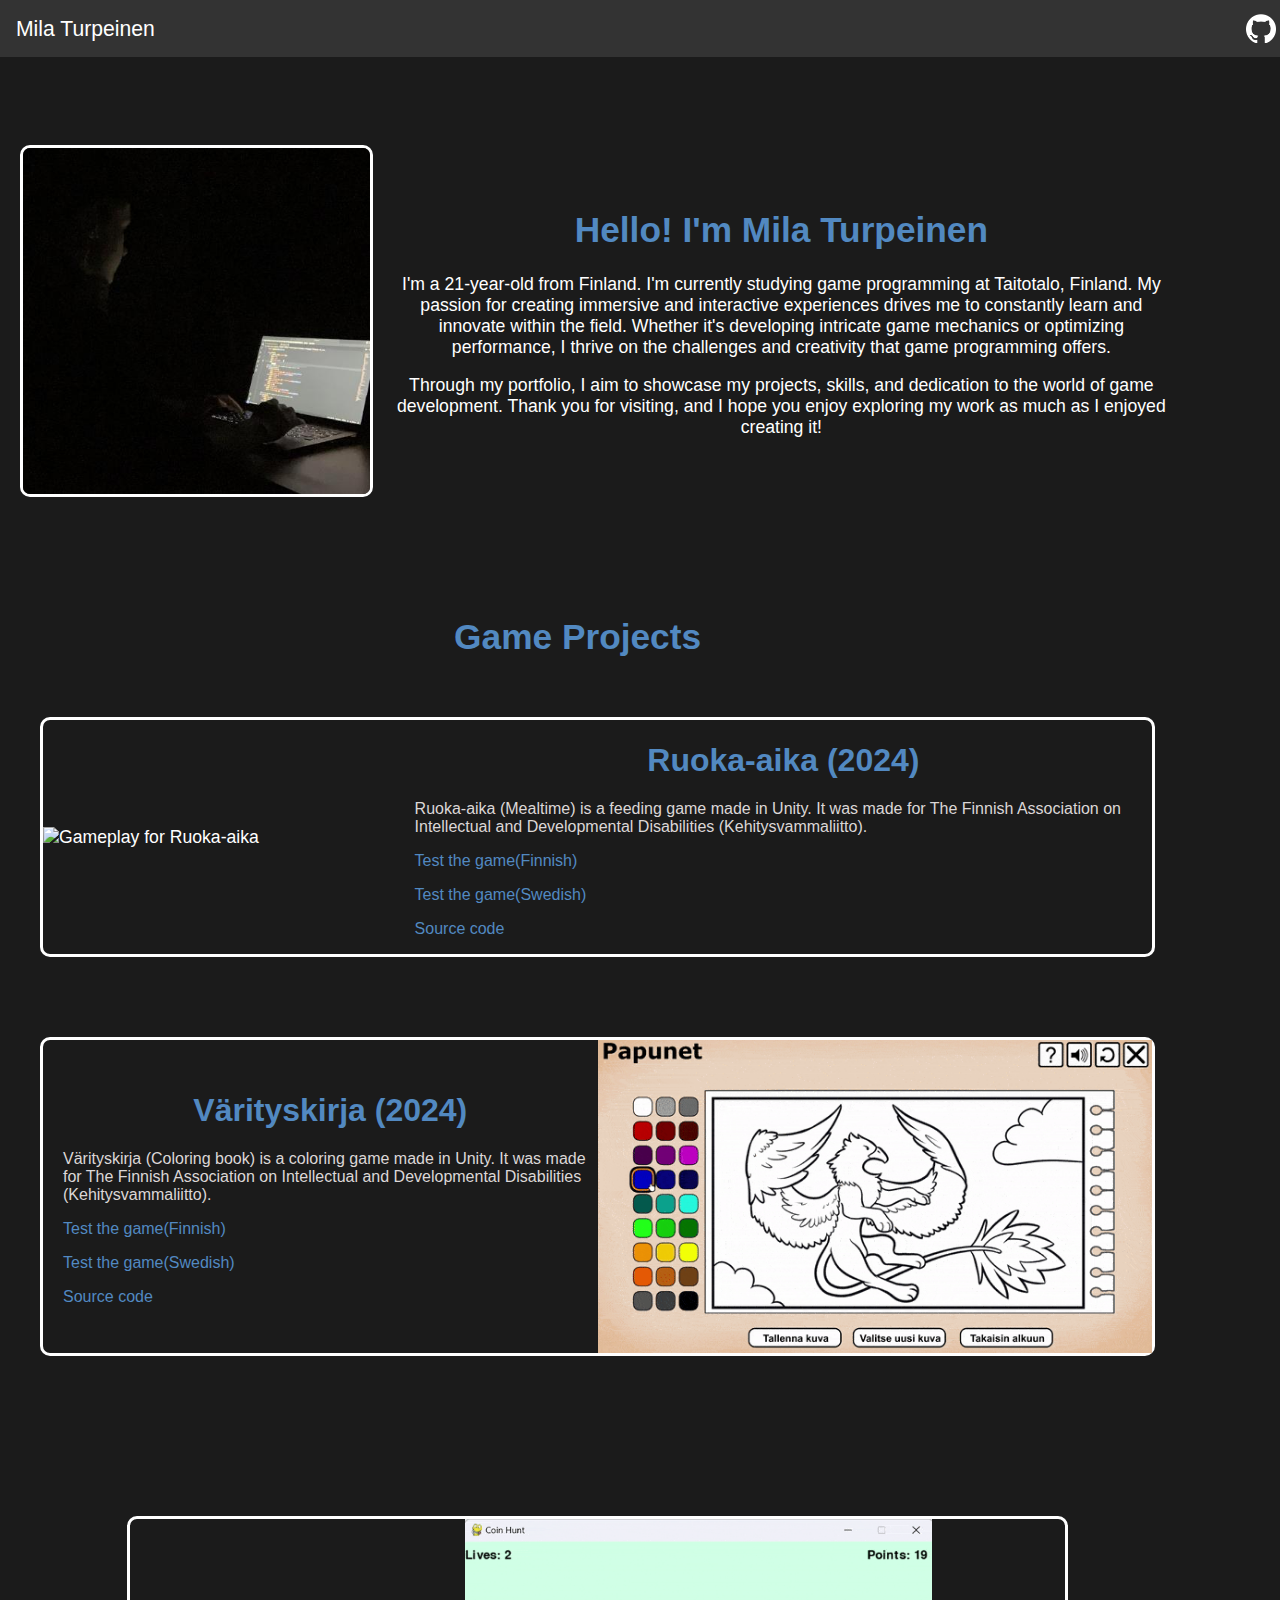
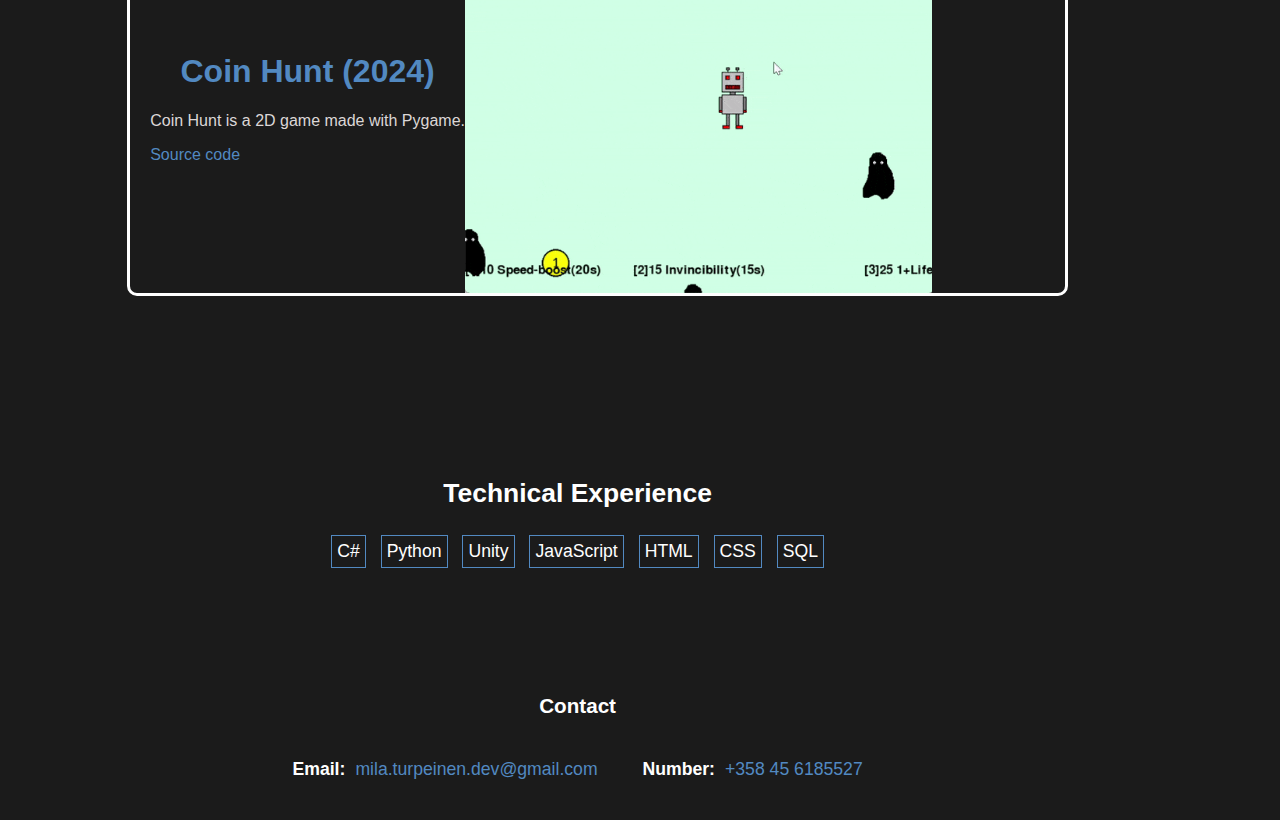
==== index.html @ 5353a53c "Update18" ====
<!DOCTYPE html>
<html lang="en">

<head>
    <meta charset="UTF-8">
    <meta name="viewport" content="width=device-width, initial-scale=1.0">
    <link rel="stylesheet" href="style.css">
    <title>Portfolio</title>
</head>

<body>
    <nav>
        <div class="nav-left">
            <a>Mila Turpeinen</a>
        </div>
        <div class="nav-right">
            <a href="https://github.com/skillzz123jj" target="_blank">
                <img src="Images/github-mark-white.png" class="logo">
            </a>
        </div>
    </nav>

    <div class="canvas-container" style="margin-left:auto;margin-right:auto;">
        <img src="Images/Mila_Turpeinen_Picture.jpg" class="responsive-img bordered-img" alt="Mila Turpeinen Picture">
        <div class="intro-text">
            <h1 class="game-name">Hello! I'm Mila Turpeinen</h1>
            <p>I'm a 21-year-old from Finland. I'm currently studying game programming at Taitotalo, Finland. My passion
                for creating immersive and interactive experiences drives me to constantly learn and innovate within the
                field. Whether it's developing intricate game mechanics or optimizing performance, I thrive on the
                challenges and creativity that game programming offers.</p>
            <p>Through my portfolio, I aim to showcase my
                projects, skills, and dedication to the world of game development. Thank you for visiting, and I hope
                you enjoy exploring my work as much as I enjoyed creating it!</p>
        </div>
    </div>

    <div class="section">
        <h2 class="section-title">Game Projects</h2>
        <div id="ruoka-aika">
            <div class="canvas-container" style="margin-left:auto;margin-right:auto;">
                <div class="video-container bordered-img">
                    <img alt="Gameplay for Ruoka-aika" width="50%" height="30%" src="Images/Ruoka-aika_GIF.gif">
                    <div class="text-container">
                        <a href="Index_Files/Ruoka-aika.html" class="game-item">
                            <h1 class="game-name">Ruoka-aika (2024)</h1>
                        </a>

                        <p>Ruoka-aika (Mealtime) is a feeding game made in Unity. It was made for The Finnish
                            Association on
                            Intellectual
                            and Developmental Disabilities (Kehitysvammaliitto).</p>
                        <p><a href="https://papunet.net/_pelit/ruoka-aika/" target="_blank">Test the game(Finnish)</a>
                        </p>
                        <p><a href="https://papunet.net/_spel/matdags/" target="_blank">Test the game(Swedish)</a></p>
                        <p><a href="https://github.com/skillzz123jj/Ruoka-aika" target="_blank">Source code</a></p>
                    </div>
                </div>
            </div>
        </div>

        <div id="varityskirja">
            <div class="canvas-container">
                <div class="video-container bordered-img">
                    <div class="text-container">
                        <a href="Index_Files/Varityskirja.html" class="game-item">
                            <h1 class="game-name">Värityskirja (2024)</h1>
                        </a>

                        <p>Värityskirja (Coloring book) is a coloring game made in Unity. It was made for The Finnish
                            Association on
                            Intellectual
                            and Developmental Disabilities (Kehitysvammaliitto).</p>
                        <p><a href="https://papunet.net/_pelit/varityskirja/" target="_blank">Test the
                                game(Finnish)</a></p>
                        <p><a href="https://papunet.net/_spel/malarbok/" target="_blank">Test the game(Swedish)</a></p>
                        <p><a href="https://github.com/skillzz123jj/Varitystehtava" target="_blank">Source code</a></p>
                    </div>
                    <img alt="Gameplay for Värityskirja" width="50%" height="30%" src="Images/Värityskirja_GIF.gif">
                </div>
            </div>
        </div>

        <div id="coin-hunt" class="section">
            <div class="canvas-container">
                <div class="video-container bordered-img">
                    <div class="text-container">
                        <a href="Index_Files/CoinHunt.html" class="game-item">
                            <h1 class="game-name">Coin Hunt (2024)</h1>
                        </a>

                        <p>Coin Hunt is a 2D game made with Pygame.</p>
                        <p><a href="https://github.com/skillzz123jj/Coin-Hunt" target="_blank">Source code</a></p>
                    </div>
                    <img alt="Gameplay for CoinHunt" width="50%" height="30%" src="Images/CoinHunt_GIF.gif">
                </div>
            </div>
        </div>
    </div>

    <div id="Technical-skills" class="section">
        <h2>Technical Experience</h2>
        <div class="skill-container">
            <p>C# </p>
            <p> Python </p>
            <p> Unity </p>
            <p> JavaScript </p>
            <p> HTML </p>
            <p> CSS </p>
            <p> SQL </p>
        </div>
    </div>

    <div id="contact-info" class="section">
        <h3>Contact</h3>
        <div class="contact-container">
            <span>Email: </span>
            <a href="mailto:mila.turpeinen.dev@gmail.com">mila.turpeinen.dev@gmail.com</a>
        </div>
        <div class="contact-container">
            <span>Number: </span>
            <a href="tel:+358456185527">+358 45 6185527</a>

        </div>
    </div>

</body>

</html>
---- style.css ----
html,
body {
    padding-top: 5%;
    text-align: center;
    background-color: rgb(27, 27, 27);
    margin: 0;
    font-family: 'Candara', Arial, sans-serif;
    color: white;
    width: 95%;
    height: 100%;
    font-size: 1.05em;

}

.logo {
    width: 30px;
    height: auto;
    vertical-align: middle;
}

nav {
    background-color: #333;
    overflow: hidden;
    display: flex;
    justify-content: space-between;
    align-items: center;
    padding: 14px 16px;
    position: fixed;
    top: 0;
    width: 100%;
    z-index: 1000;
}

nav .nav-left,
nav .nav-right {
    display: flex;
    align-items: center;
}

nav .nav-left a,
nav .nav-right a {
    color: white;
    text-decoration: none;
    font-size: 1.2em;
    margin-right: 20px;
}

nav .nav-right a:hover {
    background-color: #ddd;
    color: black;
}

h1 {
    display: flex;
    align-items: center;
    justify-content: center;
    flex-wrap: wrap;
}

h2.section-title {
    font-size: 2em;
    margin: 20px 0;
    color: rgb(82, 137, 193);

}

.responsive-img {
    width: 30%;
    height: auto;
}

.inline-text {
    display: inline-block;
    margin-left: 15px;
}

.section {
    padding: 20px;
    text-align: center;
    margin-top: 60px;
}

.canvas-container {
    position: relative;
    width: 100%;
    max-width: 100%;
    display: flex;
    justify-content: center;
    align-items: center;
    height: auto;
    padding: 20px;
}

.bordered-img {
    border: 3px solid white;
    border-radius: 10px;
    margin-right: 15px;
}

.responsive-video {
    width: 100%;
    height: auto;
}

.gif-container {
    position: relative;
    width: 100%;
    max-width: 100%;
    margin: auto;
}

.contact-container {
    display: inline-flex;
    align-items: center;
    justify-content: center;
    padding: 20px;
}

.contact-container span {
    margin-right: 10px;
    font-weight: bold;
}

.contact-container a {
    color: rgb(82, 137, 193);
    text-decoration: none;
}

.contact-container a:hover {
    text-decoration: underline;
}

.video-container {
    display: flex;
    flex-direction: row;
    align-items: center;
    text-align: left;
    margin: 20px 0;
}

.text-container {
    margin-left: 20px;
    font-size: 16px;
    color: rgb(220, 215, 215);
}

.text-container a {
    color: rgb(82, 137, 193);
    text-decoration: none;
}

.text-container a:hover {
    color: rgb(120, 196, 120);
    text-decoration: underline;
}

.game-name {
    color: rgb(82, 137, 193);
}

@media (max-width: 768px) {

    nav .nav-left a,
    nav .nav-right a {
        font-size: 1em;
        margin-right: 5px;
    }

    nav .nav-right a {
        margin-right: 0;
    }

    nav {
        padding: 10px;
    }

    .section {
        padding: 10px;
    }

    h1 {
        flex-direction: column;
    }

    .inline-text {
        margin-left: 0;
    }

    .responsive-img {
        max-width: 70%;
    }

    .canvas-container,
    .video-container,
    .gif-container {
        width: 95%;
        max-width: 95%;
        flex-direction: column;
    }

    .video-container {
        flex-direction: column;
        text-align: center;
    }

    .text-container {
        margin-left: 0;
        margin-top: 10px;
    }
}

@media (max-width: 400px) {

    nav {
        flex-direction: column;
    }

    nav .nav-left,
    nav .nav-right {
        justify-content: center;
        margin: 5px 0;
    }

    nav .nav-left a,
    nav .nav-right a {
        font-size: 0.8em;
    }

    h1 {
        flex-direction: column;
    }

    .responsive-img {
        max-width: 80%;
    }

    .canvas-container,
    .video-container,
    .gif-container {
        width: 100%;
        max-width: 100%;
        flex-direction: column;
    }

    .section {
        padding: 5px;
        margin-top: 50px;
    }
}

.skill-container p {

    display: inline-block;
    margin: 5px;
    padding: 5px;
    border: 1px solid rgb(82, 137, 193);

}
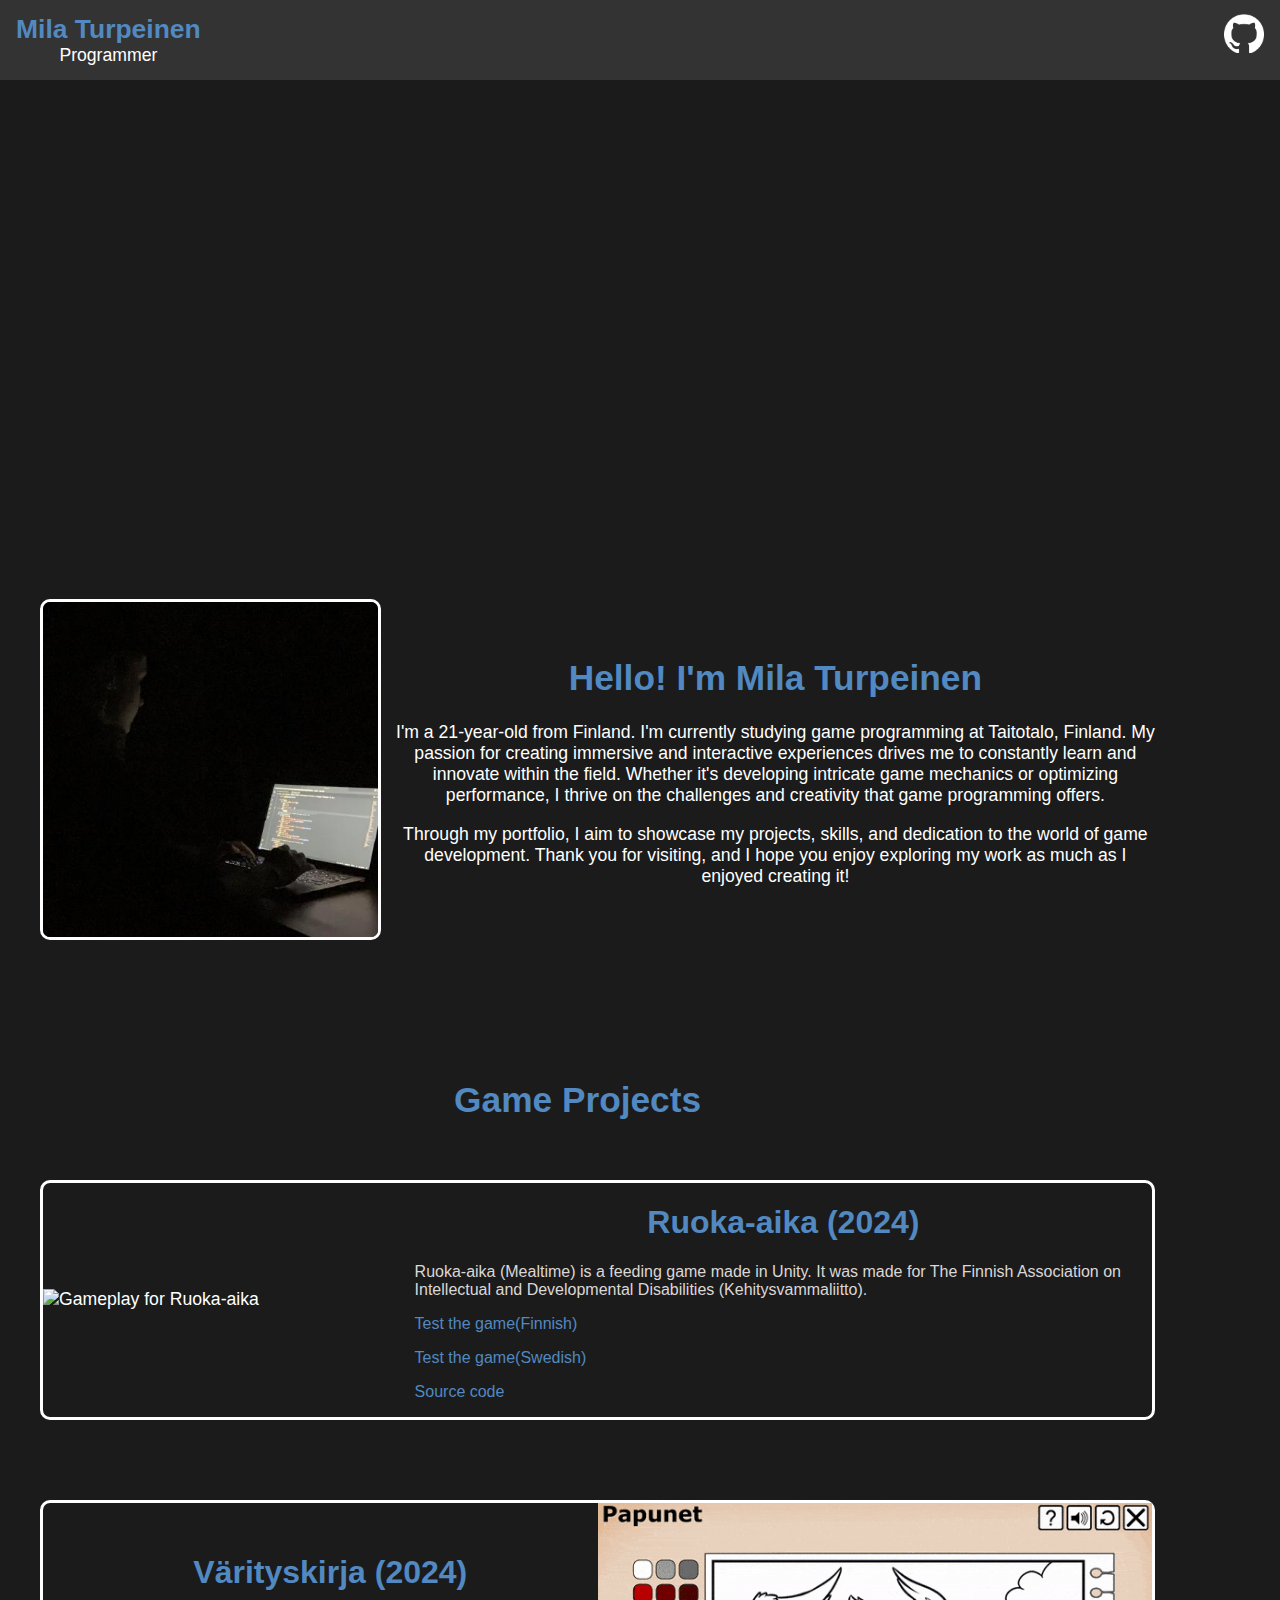
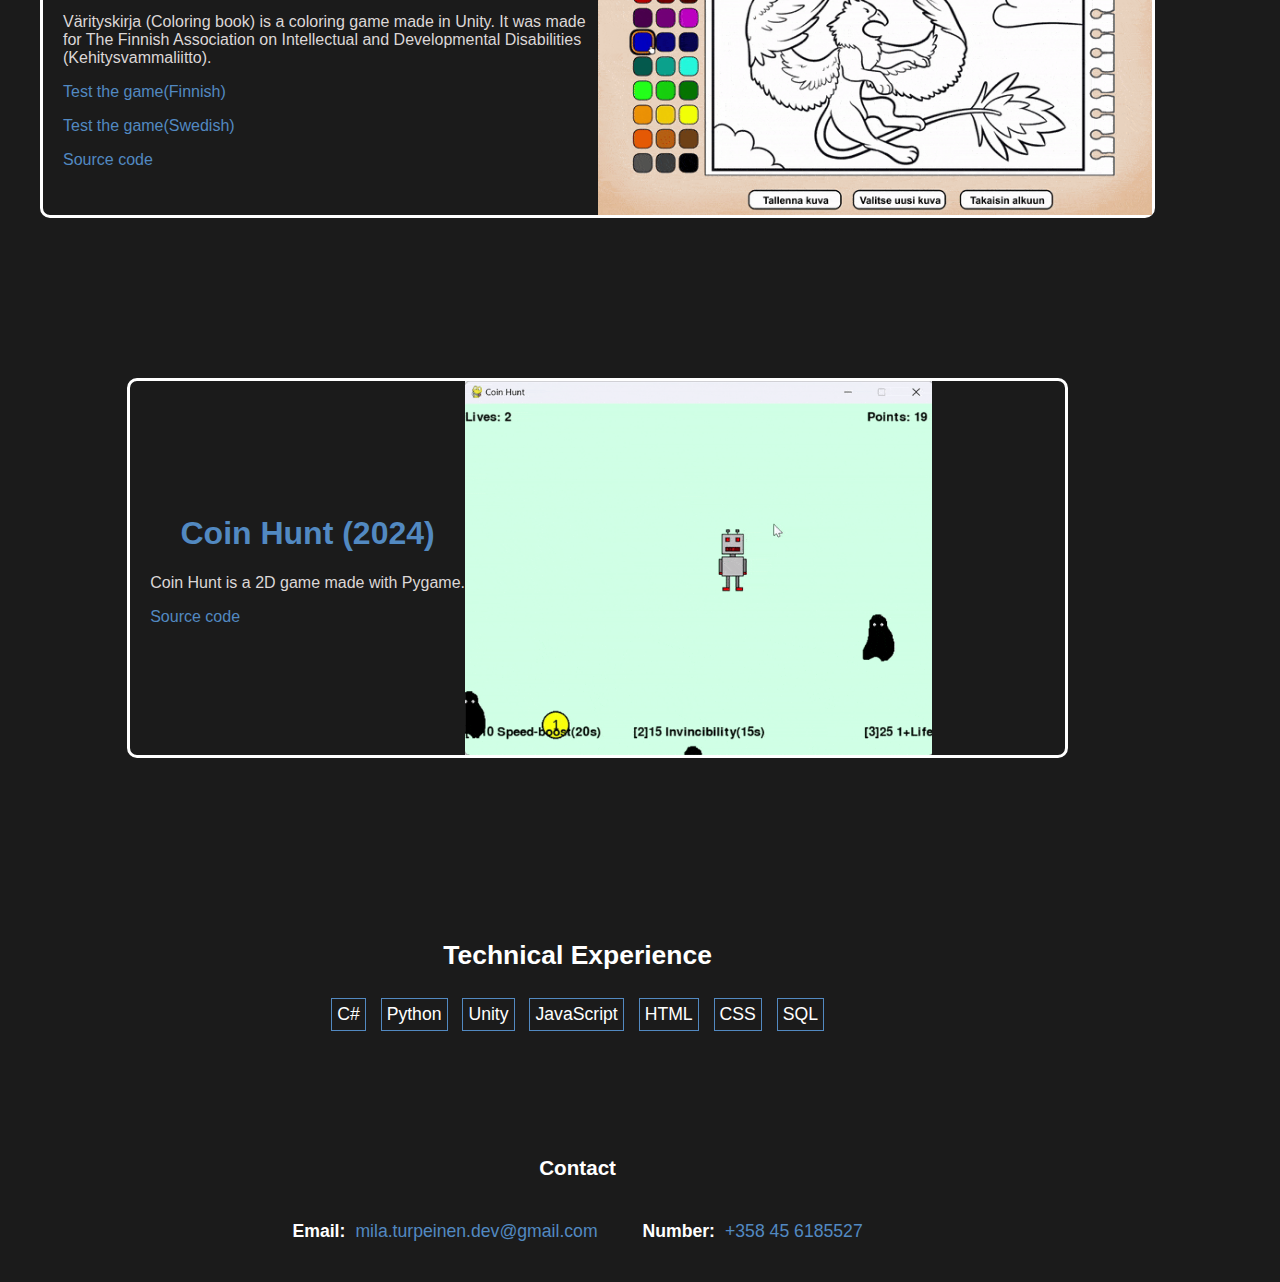
==== commit 661e684b: "Update20" ====
--- a/index.html
+++ b/index.html
@@ -9,28 +9,37 @@
 </head>
 
 <body>
-    <nav>
-        <div class="nav-left">
-            <a>Mila Turpeinen</a>
-        </div>
-        <div class="nav-right">
+    <ul>
+        <li>
+            <div class="nav-text">
+                <div class="name">Mila Turpeinen</div>
+                <div class="title">Programmer</div>
+            </div>
+        </li>
+        <li style="float:right">
             <a href="https://github.com/skillzz123jj" target="_blank">
-                <img src="Images/github-mark-white.png" class="logo">
+                <img src="Images/github-mark-white.png" class="logo" alt="GitHub Logo">
             </a>
-        </div>
-    </nav>
+        </li>
+    </ul>
 
-    <div class="canvas-container" style="margin-left:auto;margin-right:auto;">
-        <img src="Images/Mila_Turpeinen_Picture.jpg" class="responsive-img bordered-img" alt="Mila Turpeinen Picture">
-        <div class="intro-text">
-            <h1 class="game-name">Hello! I'm Mila Turpeinen</h1>
-            <p>I'm a 21-year-old from Finland. I'm currently studying game programming at Taitotalo, Finland. My passion
-                for creating immersive and interactive experiences drives me to constantly learn and innovate within the
-                field. Whether it's developing intricate game mechanics or optimizing performance, I thrive on the
-                challenges and creativity that game programming offers.</p>
-            <p>Through my portfolio, I aim to showcase my
-                projects, skills, and dedication to the world of game development. Thank you for visiting, and I hope
-                you enjoy exploring my work as much as I enjoyed creating it!</p>
+    <div class="section">
+        <div class="canvas-container" style="margin-left:auto;margin-right:auto;">
+            <img src="Images/Mila_Turpeinen_Picture.jpg" class="responsive-img bordered-img"
+                alt="Mila Turpeinen Picture">
+            <div class="intro-text">
+                <h1 class="game-name">Hello! I'm Mila Turpeinen</h1>
+                <p>I'm a 21-year-old from Finland. I'm currently studying game programming at Taitotalo, Finland. My
+                    passion
+                    for creating immersive and interactive experiences drives me to constantly learn and innovate within
+                    the
+                    field. Whether it's developing intricate game mechanics or optimizing performance, I thrive on the
+                    challenges and creativity that game programming offers.</p>
+                <p>Through my portfolio, I aim to showcase my
+                    projects, skills, and dedication to the world of game development. Thank you for visiting, and I
+                    hope
+                    you enjoy exploring my work as much as I enjoyed creating it!</p>
+            </div>
         </div>
     </div>
 
--- a/style.css
+++ b/style.css
@@ -1,6 +1,6 @@
 html,
 body {
-    padding-top: 5%;
+    padding-top: 20%;
     text-align: center;
     background-color: rgb(27, 27, 27);
     margin: 0;
@@ -12,42 +12,62 @@
 
 }
 
+ul {
+    list-style-type: none;
+    margin: 0;
+    padding: 0;
+    background-color: #333;
+    position: fixed;
+    /* Fixes the navbar to the top of the viewport */
+    top: 0;
+    width: 100%;
+    /* Make sure it spans the full width of the viewport */
+    z-index: 1000;
+    /* Ensure it appears above other content */
+}
+
+li {
+    float: left;
+}
+
+li a {
+    display: block;
+    color: white;
+    text-align: center;
+    padding: 14px 16px;
+    text-decoration: none;
+}
+
+/* Change the link color to #111 (black) on hover */
+li a:hover {
+    background-color: #111;
+}
+
 .logo {
-    width: 30px;
+    width: 40px;
     height: auto;
     vertical-align: middle;
 }
 
-nav {
-    background-color: #333;
-    overflow: hidden;
-    display: flex;
-    justify-content: space-between;
-    align-items: center;
+.nav-text {
+    display: flex;
+    flex-direction: column;
+    justify-content: center;
     padding: 14px 16px;
-    position: fixed;
-    top: 0;
-    width: 100%;
-    z-index: 1000;
-}
-
-nav .nav-left,
-nav .nav-right {
-    display: flex;
-    align-items: center;
-}
-
-nav .nav-left a,
-nav .nav-right a {
     color: white;
-    text-decoration: none;
-    font-size: 1.2em;
-    margin-right: 20px;
-}
-
-nav .nav-right a:hover {
-    background-color: #ddd;
-    color: black;
+}
+
+.nav-text .name {
+    font-size: 1.5em;
+    font-weight: bold;
+    margin: 0;
+    color: rgb(82, 137, 193);
+
+}
+
+.nav-text .title {
+    font-size: 1em;
+    margin: 0;
 }
 
 h1 {
@@ -128,6 +148,8 @@
 
 .contact-container a:hover {
     text-decoration: underline;
+    color: rgb(167, 189, 210);
+
 }
 
 .video-container {
@@ -150,7 +172,8 @@
 }
 
 .text-container a:hover {
-    color: rgb(120, 196, 120);
+    color: rgb(167, 189, 210);
+
     text-decoration: underline;
 }
 
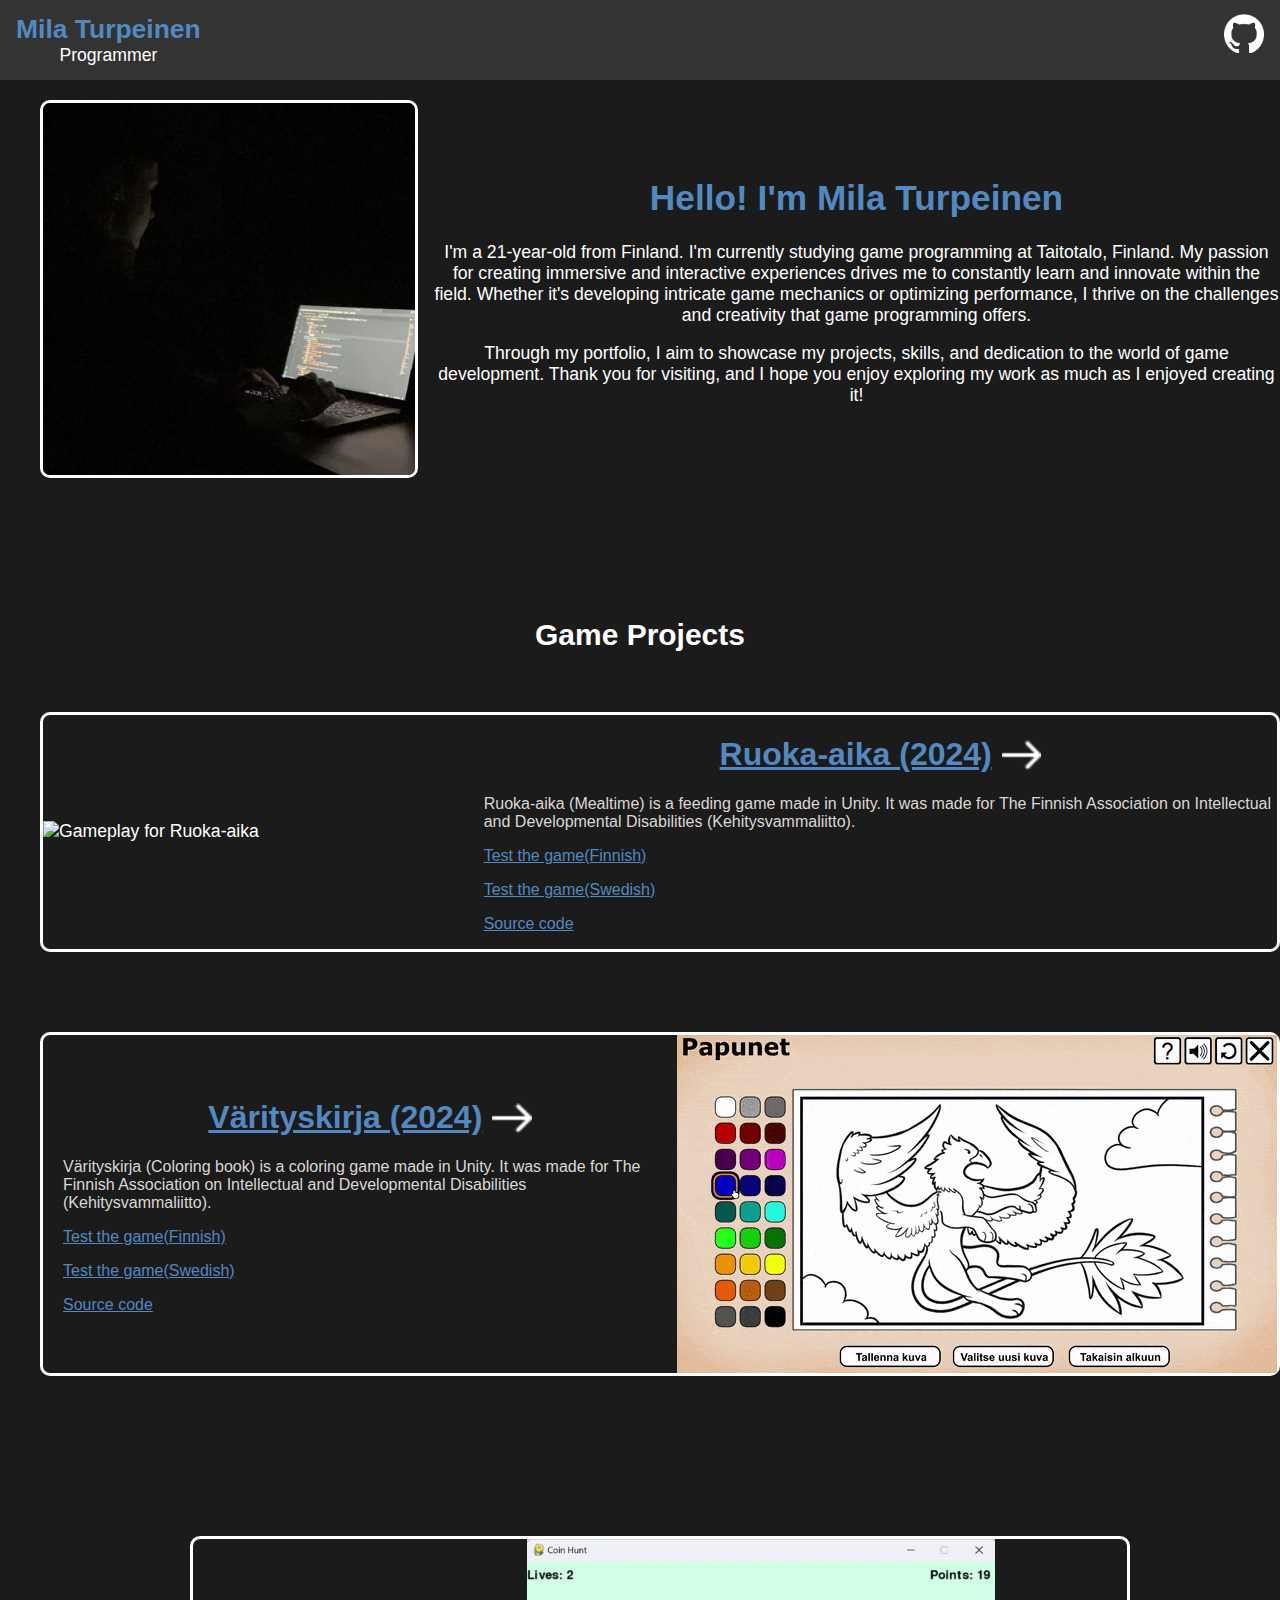
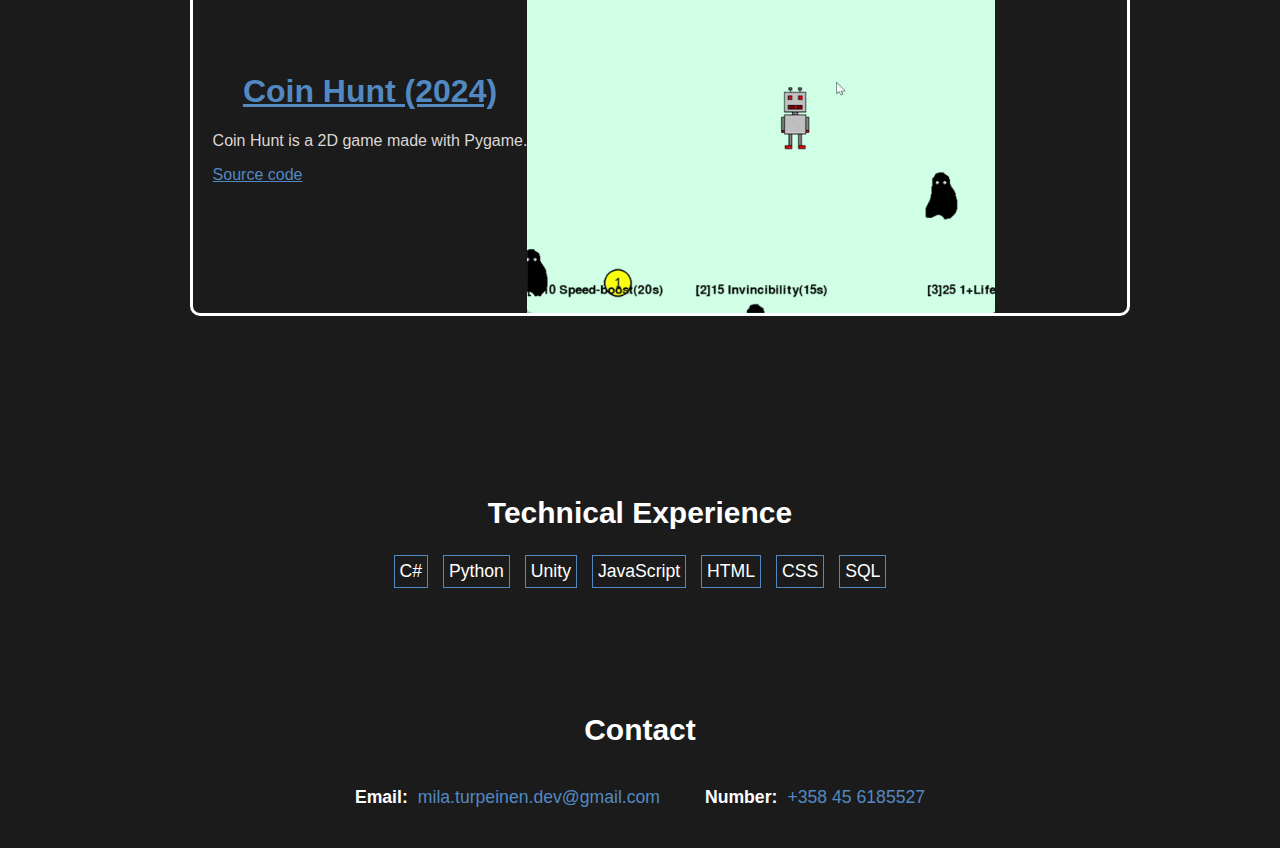
==== commit 963fd176: "Update21" ====
--- a/index.html
+++ b/index.html
@@ -46,14 +46,15 @@
     <div class="section">
         <h2 class="section-title">Game Projects</h2>
         <div id="ruoka-aika">
-            <div class="canvas-container" style="margin-left:auto;margin-right:auto;">
+            <div class="canvas-container" style="margin-left:auto;margin-right:auto;" href="Index_Files/Ruoka-aika.html"
+                class="game-item">
                 <div class="video-container bordered-img">
                     <img alt="Gameplay for Ruoka-aika" width="50%" height="30%" src="Images/Ruoka-aika_GIF.gif">
                     <div class="text-container">
                         <a href="Index_Files/Ruoka-aika.html" class="game-item">
-                            <h1 class="game-name">Ruoka-aika (2024)</h1>
+                            <h1>Ruoka-aika (2024) <img src="Images/RightArrow.png" alt="Back" class="arrow">
+                            </h1>
                         </a>
-
                         <p>Ruoka-aika (Mealtime) is a feeding game made in Unity. It was made for The Finnish
                             Association on
                             Intellectual
@@ -72,7 +73,8 @@
                 <div class="video-container bordered-img">
                     <div class="text-container">
                         <a href="Index_Files/Varityskirja.html" class="game-item">
-                            <h1 class="game-name">Värityskirja (2024)</h1>
+                            <h1>Värityskirja (2024) <img src="Images/RightArrow.png" alt="Back" class="arrow">
+                            </h1>
                         </a>
 
                         <p>Värityskirja (Coloring book) is a coloring game made in Unity. It was made for The Finnish
@@ -107,7 +109,7 @@
     </div>
 
     <div id="Technical-skills" class="section">
-        <h2>Technical Experience</h2>
+        <h2 class="section-title">Technical Experience</h2>
         <div class="skill-container">
             <p>C# </p>
             <p> Python </p>
@@ -120,7 +122,7 @@
     </div>
 
     <div id="contact-info" class="section">
-        <h3>Contact</h3>
+        <h2 class="section-title">Contact</h2>
         <div class="contact-container">
             <span>Email: </span>
             <a href="mailto:mila.turpeinen.dev@gmail.com">mila.turpeinen.dev@gmail.com</a>
--- a/style.css
+++ b/style.css
@@ -1,12 +1,12 @@
 html,
 body {
-    padding-top: 20%;
+
     text-align: center;
     background-color: rgb(27, 27, 27);
     margin: 0;
     font-family: 'Candara', Arial, sans-serif;
     color: white;
-    width: 95%;
+    width: 100%;
     height: 100%;
     font-size: 1.05em;
 
@@ -78,9 +78,9 @@
 }
 
 h2.section-title {
-    font-size: 2em;
+    font-size: 1.7em;
     margin: 20px 0;
-    color: rgb(82, 137, 193);
+    color: white;
 
 }
 
@@ -122,12 +122,7 @@
     height: auto;
 }
 
-.gif-container {
-    position: relative;
-    width: 100%;
-    max-width: 100%;
-    margin: auto;
-}
+
 
 .contact-container {
     display: inline-flex;
@@ -168,18 +163,26 @@
 
 .text-container a {
     color: rgb(82, 137, 193);
-    text-decoration: none;
+    text-decoration: underline;
 }
 
 .text-container a:hover {
     color: rgb(167, 189, 210);
-
-    text-decoration: underline;
 }
 
 .game-name {
     color: rgb(82, 137, 193);
-}
+    font-style: underline;
+}
+
+.arrow {
+    display: flex;
+    width: auto;
+    height: 30px;
+    margin-left: 10px;
+
+}
+
 
 @media (max-width: 768px) {
 
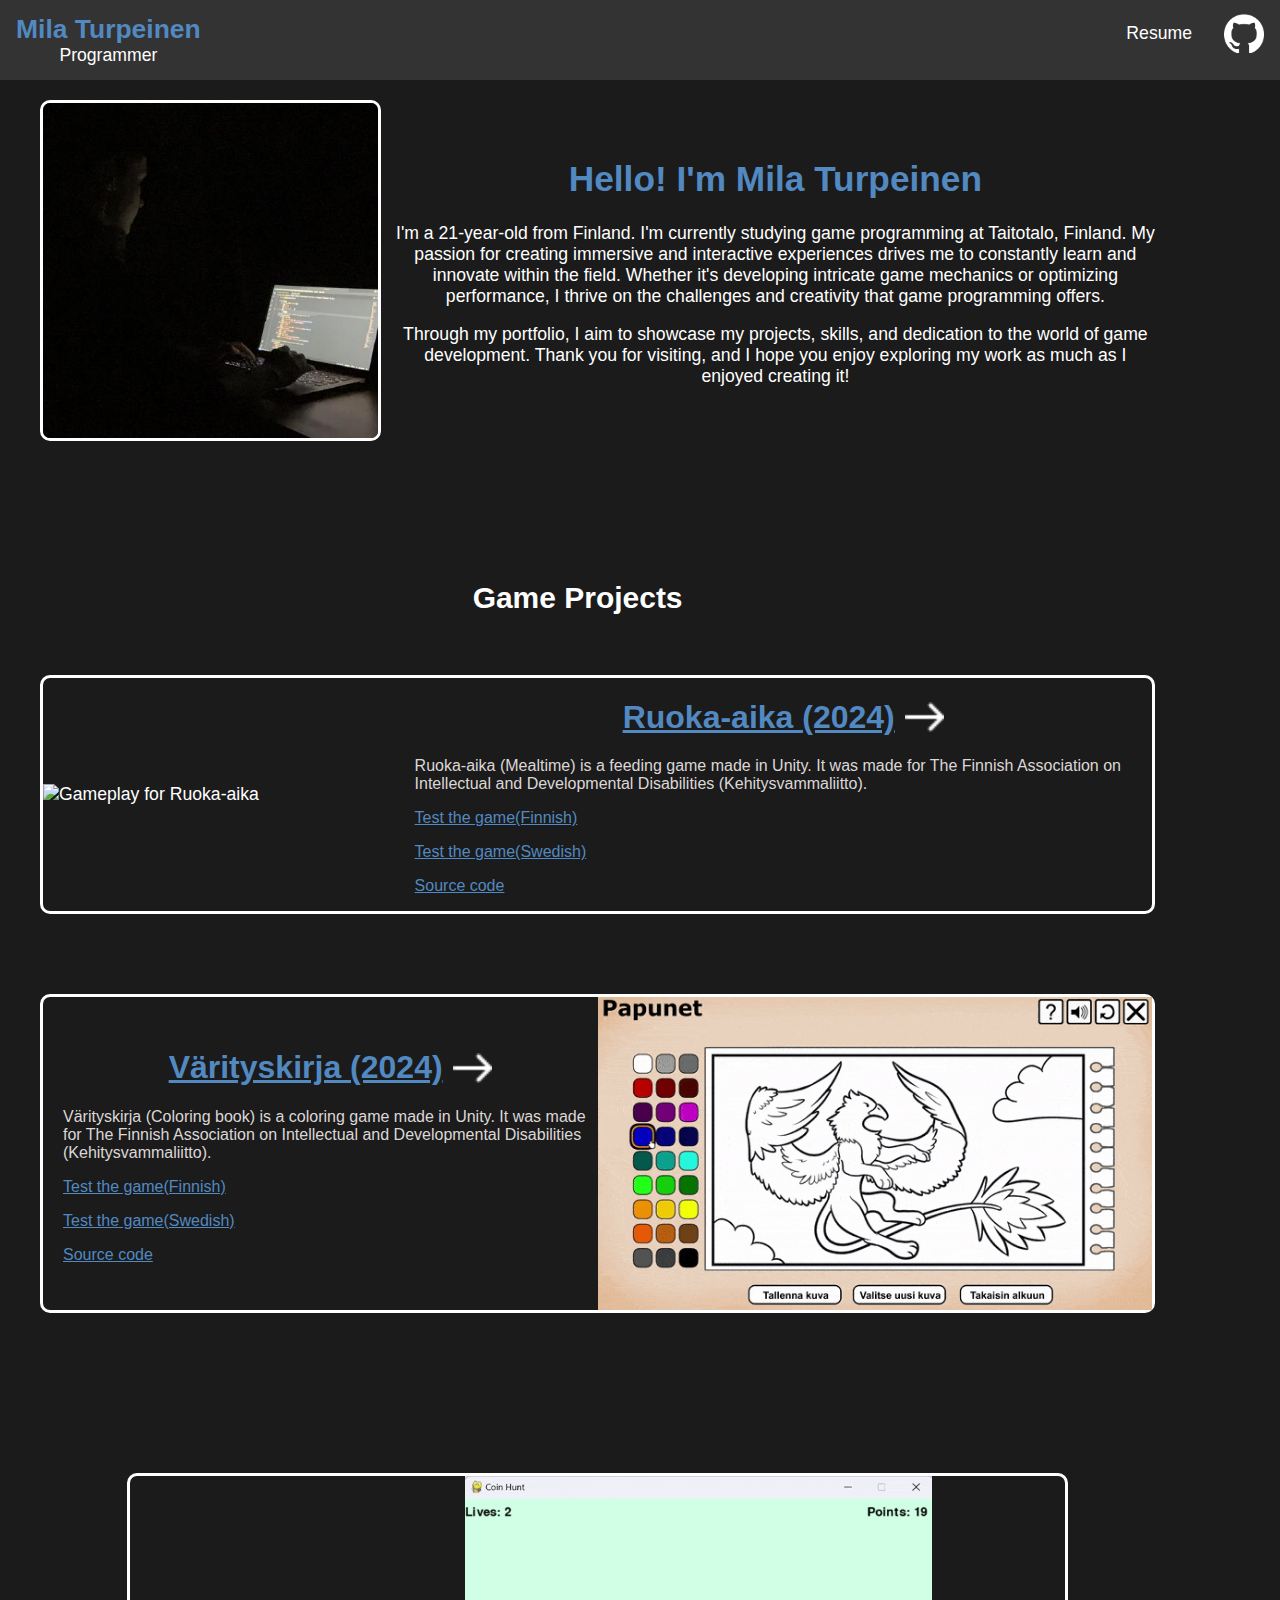
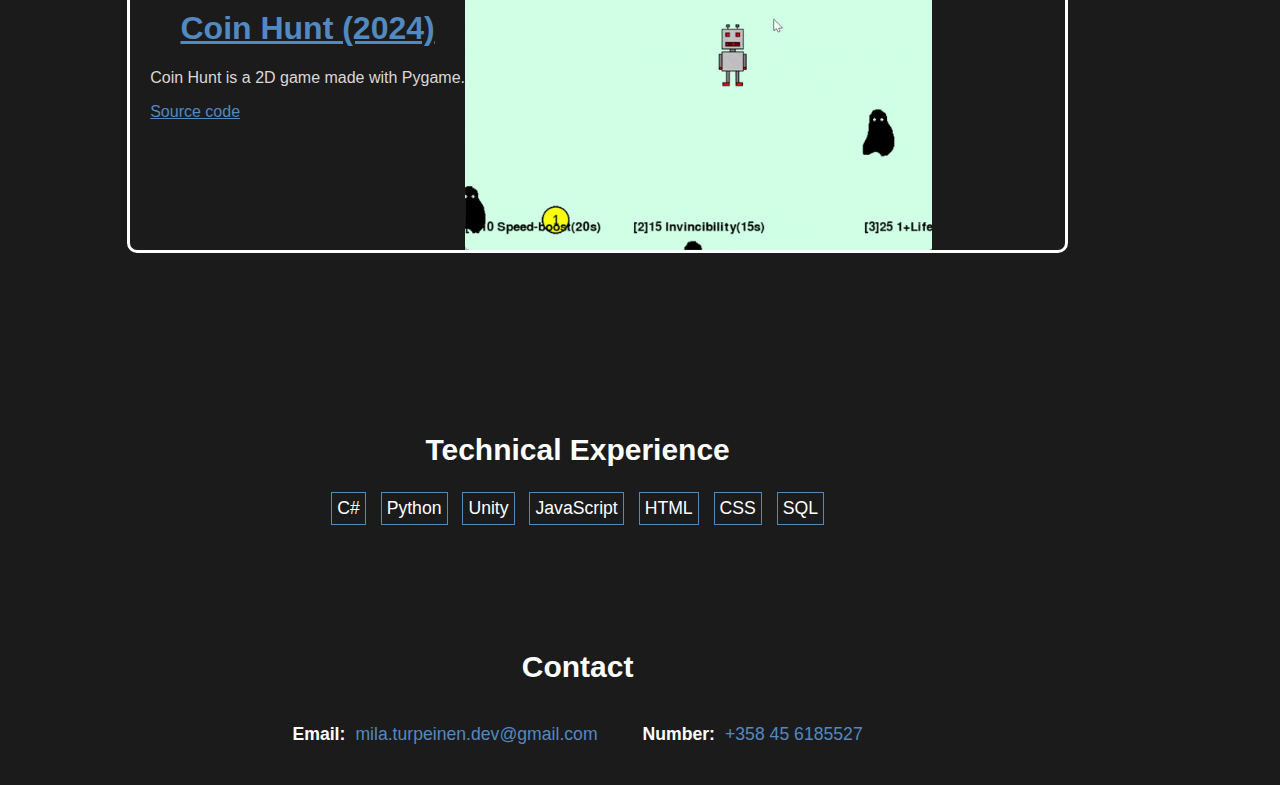
==== commit 95adbc85: "Update22" ====
--- a/index.html
+++ b/index.html
@@ -15,8 +15,8 @@
                 <div class="name">Mila Turpeinen</div>
                 <div class="title">Programmer</div>
             </div>
-        </li>
-        <li style="float:right">
+        <li class="right-aligned">
+            <a href="Pelien tarinankerronta.pdf" target="_blank" class="resume-link">Resume</a>
             <a href="https://github.com/skillzz123jj" target="_blank">
                 <img src="Images/github-mark-white.png" class="logo" alt="GitHub Logo">
             </a>
--- a/style.css
+++ b/style.css
@@ -6,7 +6,7 @@
     margin: 0;
     font-family: 'Candara', Arial, sans-serif;
     color: white;
-    width: 100%;
+    width: 95%;
     height: 100%;
     font-size: 1.05em;
 
@@ -65,6 +65,20 @@
 
 }
 
+.right-aligned {
+    float: right;
+    /* Align the items to the right */
+    display: flex;
+    /* Use flexbox to align items horizontally */
+    align-items: center;
+    /* Center items vertically */
+}
+
+.resume-link {
+    margin-left: 10px;
+    /* Add space between the GitHub icon and the Resume link */
+}
+
 .nav-text .title {
     font-size: 1em;
     margin: 0;
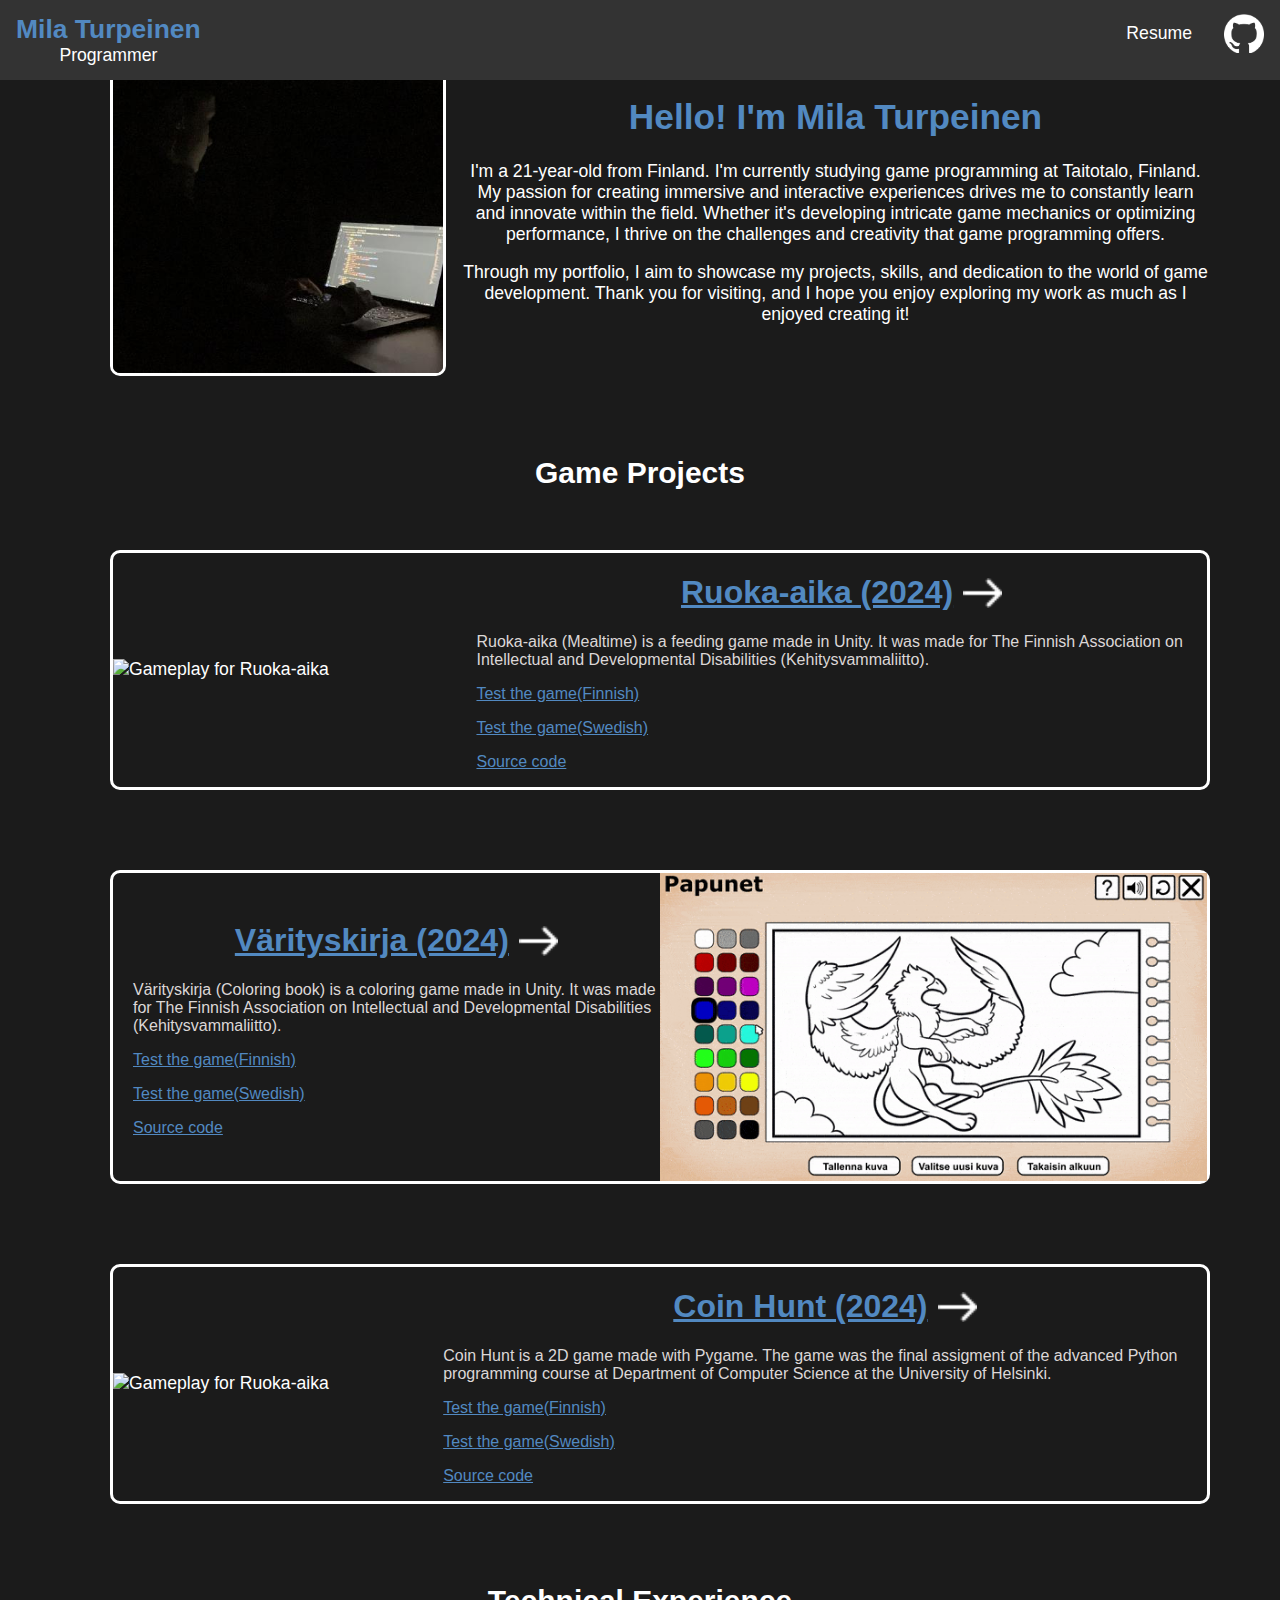
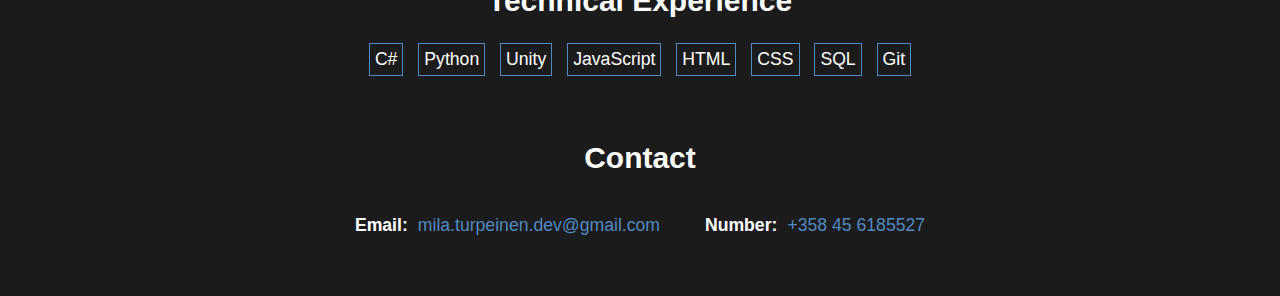
==== commit da748c80: "Update23" ====
--- a/index.html
+++ b/index.html
@@ -16,7 +16,7 @@
                 <div class="title">Programmer</div>
             </div>
         <li class="right-aligned">
-            <a href="Pelien tarinankerronta.pdf" target="_blank" class="resume-link">Resume</a>
+            <a href="Resume.pdf" target="_blank" class="resume-link">Resume</a>
             <a href="https://github.com/skillzz123jj" target="_blank">
                 <img src="Images/github-mark-white.png" class="logo" alt="GitHub Logo">
             </a>
@@ -91,48 +91,56 @@
             </div>
         </div>
 
-        <div id="coin-hunt" class="section">
-            <div class="canvas-container">
+        <div id="coin-hunt">
+            <div class="canvas-container" style="margin-left:auto;margin-right:auto;" href="Index_Files/Ruoka-aika.html"
+                class="game-item">
                 <div class="video-container bordered-img">
+                    <img alt="Gameplay for Ruoka-aika" width="50%" height="30%"
+                        src="Images/Webp.net-resizeimage (1).gif">
                     <div class="text-container">
-                        <a href="Index_Files/CoinHunt.html" class="game-item">
-                            <h1 class="game-name">Coin Hunt (2024)</h1>
+                        <a href="Index_Files/Ruoka-aika.html" class="game-item">
+                            <h1>Coin Hunt (2024) <img src="Images/RightArrow.png" alt="Back" class="arrow">
+                            </h1>
                         </a>
-
-                        <p>Coin Hunt is a 2D game made with Pygame.</p>
-                        <p><a href="https://github.com/skillzz123jj/Coin-Hunt" target="_blank">Source code</a></p>
+                        <p>Coin Hunt is a 2D game made with
+                            Pygame. The game was the final assigment of the advanced Python programming course at
+                            Department of Computer
+                            Science at the University of Helsinki. </p>
+                        <p><a href="https://papunet.net/_pelit/ruoka-aika/" target="_blank">Test the game(Finnish)</a>
+                        </p>
+                        <p><a href="https://papunet.net/_spel/matdags/" target="_blank">Test the game(Swedish)</a></p>
+                        <p><a href="https://github.com/skillzz123jj/Ruoka-aika" target="_blank">Source code</a></p>
                     </div>
-                    <img alt="Gameplay for CoinHunt" width="50%" height="30%" src="Images/CoinHunt_GIF.gif">
                 </div>
             </div>
         </div>
-    </div>
 
-    <div id="Technical-skills" class="section">
-        <h2 class="section-title">Technical Experience</h2>
-        <div class="skill-container">
-            <p>C# </p>
-            <p> Python </p>
-            <p> Unity </p>
-            <p> JavaScript </p>
-            <p> HTML </p>
-            <p> CSS </p>
-            <p> SQL </p>
+        <div id="Technical-skills" class="section">
+            <h2 class="section-title">Technical Experience</h2>
+            <div class="skill-container">
+                <p>C# </p>
+                <p> Python </p>
+                <p> Unity </p>
+                <p> JavaScript </p>
+                <p> HTML </p>
+                <p> CSS </p>
+                <p> SQL </p>
+                <p>Git</p>
+            </div>
         </div>
-    </div>
 
-    <div id="contact-info" class="section">
-        <h2 class="section-title">Contact</h2>
-        <div class="contact-container">
-            <span>Email: </span>
-            <a href="mailto:mila.turpeinen.dev@gmail.com">mila.turpeinen.dev@gmail.com</a>
+        <div id="contact-info" class="section">
+            <h2 class="section-title">Contact</h2>
+            <div class="contact-container">
+                <span>Email: </span>
+                <a href="mailto:mila.turpeinen.dev@gmail.com">mila.turpeinen.dev@gmail.com</a>
+            </div>
+            <div class="contact-container">
+                <span>Number: </span>
+                <a href="tel:+358456185527">+358 45 6185527</a>
+
+            </div>
         </div>
-        <div class="contact-container">
-            <span>Number: </span>
-            <a href="tel:+358456185527">+358 45 6185527</a>
-
-        </div>
-    </div>
 
 </body>
 
--- a/style.css
+++ b/style.css
@@ -6,7 +6,7 @@
     margin: 0;
     font-family: 'Candara', Arial, sans-serif;
     color: white;
-    width: 95%;
+    width: 100%;
     height: 100%;
     font-size: 1.05em;
 
@@ -112,6 +112,8 @@
     padding: 20px;
     text-align: center;
     margin-top: 60px;
+    max-width: 1100px;
+    margin: 0 auto;
 }
 
 .canvas-container {
@@ -216,6 +218,8 @@
 
     .section {
         padding: 10px;
+        max-width: 900px;
+
     }
 
     h1 {
@@ -247,6 +251,7 @@
         margin-left: 0;
         margin-top: 10px;
     }
+
 }
 
 @media (max-width: 400px) {
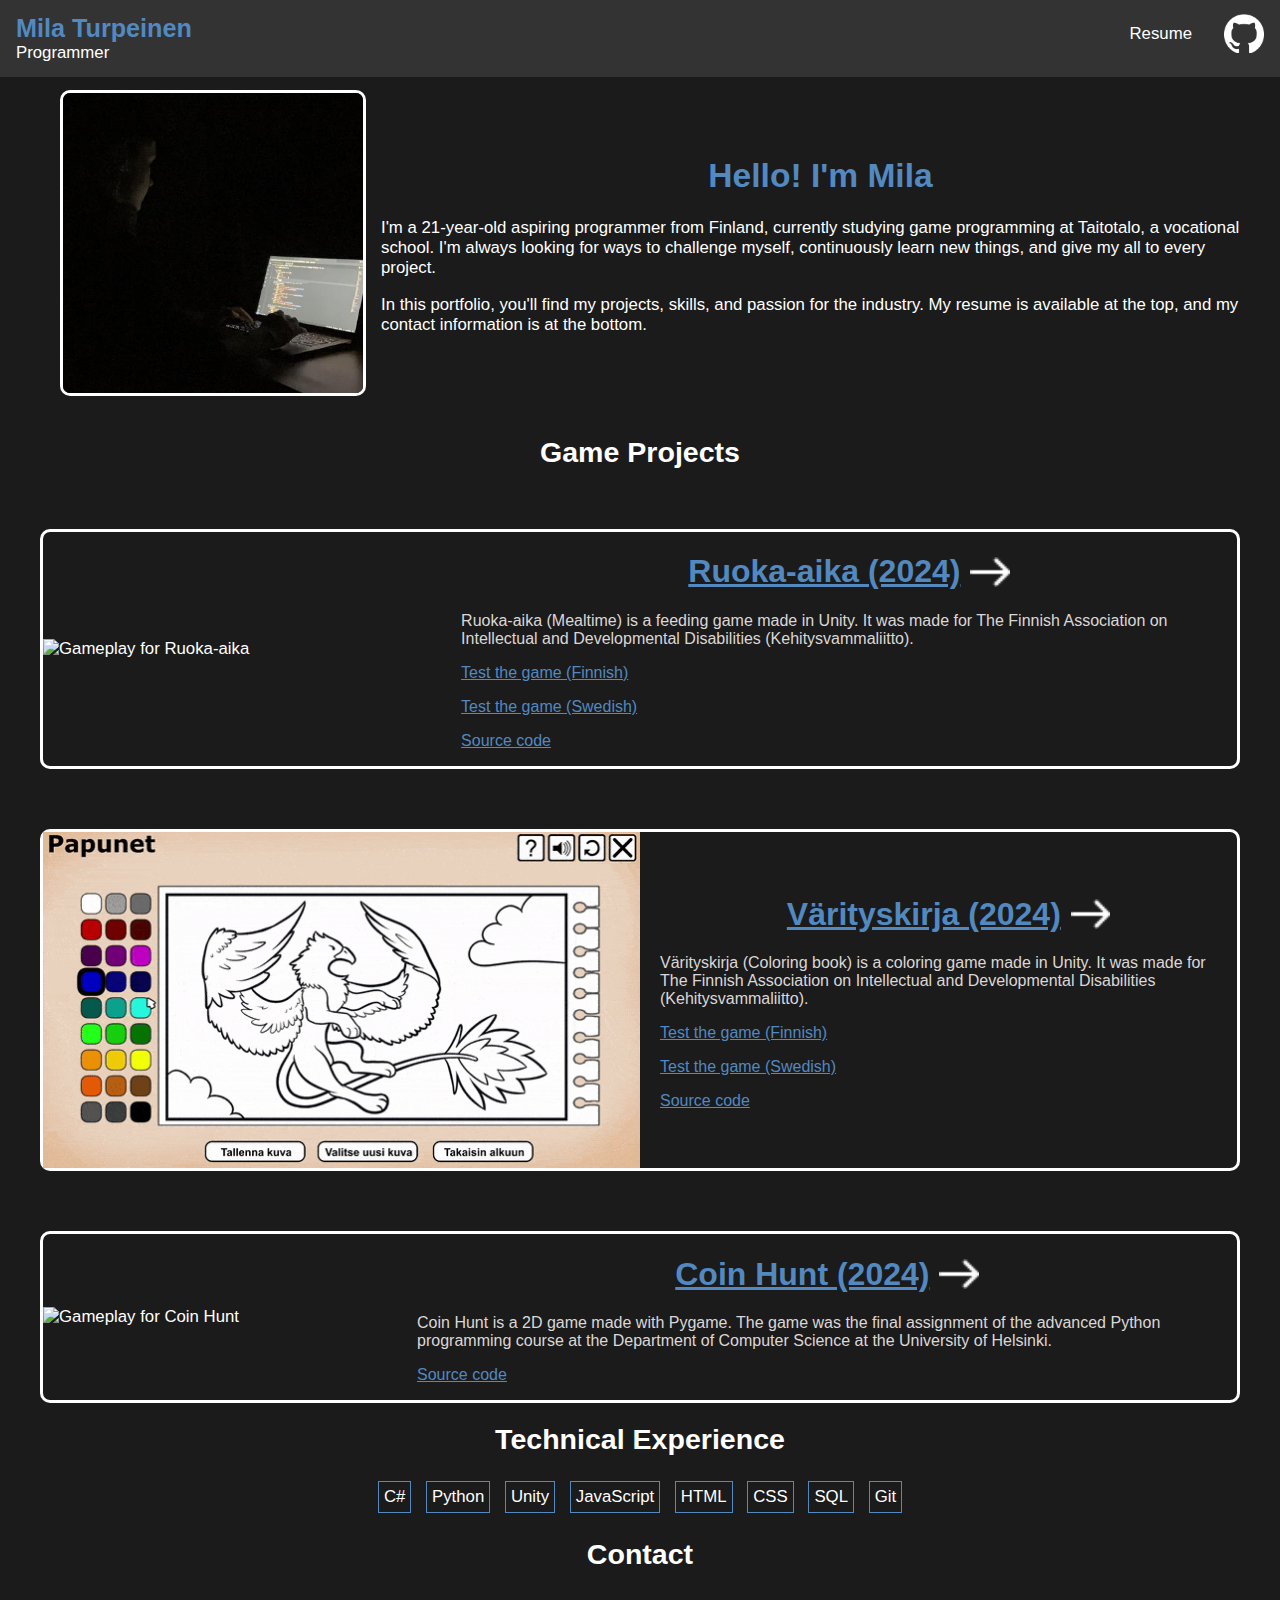
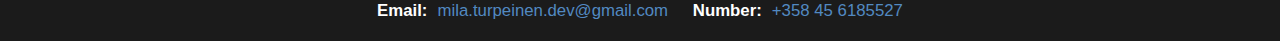
==== commit ea22594b: "Update24" ====
--- a/index.html
+++ b/index.html
@@ -28,17 +28,13 @@
             <img src="Images/Mila_Turpeinen_Picture.jpg" class="responsive-img bordered-img"
                 alt="Mila Turpeinen Picture">
             <div class="intro-text">
-                <h1 class="game-name">Hello! I'm Mila Turpeinen</h1>
-                <p>I'm a 21-year-old from Finland. I'm currently studying game programming at Taitotalo, Finland. My
-                    passion
-                    for creating immersive and interactive experiences drives me to constantly learn and innovate within
-                    the
-                    field. Whether it's developing intricate game mechanics or optimizing performance, I thrive on the
-                    challenges and creativity that game programming offers.</p>
-                <p>Through my portfolio, I aim to showcase my
-                    projects, skills, and dedication to the world of game development. Thank you for visiting, and I
-                    hope
-                    you enjoy exploring my work as much as I enjoyed creating it!</p>
+                <h1 class="game-name">Hello! I'm Mila</h1>
+                <p>I'm a 21-year-old aspiring programmer from Finland, currently studying game programming at Taitotalo,
+                    a vocational school. I'm always looking for ways to challenge myself, continuously learn new things,
+                    and give my all to every project.
+                </p>
+                <p>In this portfolio, you'll find my projects, skills, and passion for the industry. My resume is
+                    available at the top, and my contact information is at the bottom.</p>
             </div>
         </div>
     </div>
@@ -46,101 +42,96 @@
     <div class="section">
         <h2 class="section-title">Game Projects</h2>
         <div id="ruoka-aika">
-            <div class="canvas-container" style="margin-left:auto;margin-right:auto;" href="Index_Files/Ruoka-aika.html"
-                class="game-item">
-                <div class="video-container bordered-img">
-                    <img alt="Gameplay for Ruoka-aika" width="50%" height="30%" src="Images/Ruoka-aika_GIF.gif">
-                    <div class="text-container">
-                        <a href="Index_Files/Ruoka-aika.html" class="game-item">
-                            <h1>Ruoka-aika (2024) <img src="Images/RightArrow.png" alt="Back" class="arrow">
-                            </h1>
-                        </a>
-                        <p>Ruoka-aika (Mealtime) is a feeding game made in Unity. It was made for The Finnish
-                            Association on
-                            Intellectual
-                            and Developmental Disabilities (Kehitysvammaliitto).</p>
-                        <p><a href="https://papunet.net/_pelit/ruoka-aika/" target="_blank">Test the game(Finnish)</a>
-                        </p>
-                        <p><a href="https://papunet.net/_spel/matdags/" target="_blank">Test the game(Swedish)</a></p>
-                        <p><a href="https://github.com/skillzz123jj/Ruoka-aika" target="_blank">Source code</a></p>
-                    </div>
+            <div class="image-box">
+                <a href="Index_Files/Ruoka-aika.html" class="game-item image"></a>
+            </div>
+            <div class="video-container bordered-img">
+                <img alt="Gameplay for Ruoka-aika" width="50%" height="30%" src="Images/Ruoka-aika_GIF.gif">
+                <div class="text-container">
+                    <a href="Portfolio/Ruoka-aika.html" class="game-item">
+                        <h1>Ruoka-aika (2024) <img src="Images/RightArrow.png" alt="Back" class="arrow"></h1>
+                    </a>
+                    <p>Ruoka-aika (Mealtime) is a feeding game made in Unity. It was made for The Finnish Association on
+                        Intellectual and Developmental Disabilities (Kehitysvammaliitto).</p>
+                    <p><a href="https://papunet.net/_pelit/ruoka-aika/" target="_blank">Test the game (Finnish)</a></p>
+                    <p><a href="https://papunet.net/_spel/matdags/" target="_blank">Test the game (Swedish)</a></p>
+                    <p><a href="https://github.com/skillzz123jj/Ruoka-aika" target="_blank">Source code</a></p>
                 </div>
             </div>
         </div>
+    </div>
 
+
+    <div class="section">
         <div id="varityskirja">
-            <div class="canvas-container">
-                <div class="video-container bordered-img">
-                    <div class="text-container">
-                        <a href="Index_Files/Varityskirja.html" class="game-item">
-                            <h1>Värityskirja (2024) <img src="Images/RightArrow.png" alt="Back" class="arrow">
-                            </h1>
-                        </a>
-
-                        <p>Värityskirja (Coloring book) is a coloring game made in Unity. It was made for The Finnish
-                            Association on
-                            Intellectual
-                            and Developmental Disabilities (Kehitysvammaliitto).</p>
-                        <p><a href="https://papunet.net/_pelit/varityskirja/" target="_blank">Test the
-                                game(Finnish)</a></p>
-                        <p><a href="https://papunet.net/_spel/malarbok/" target="_blank">Test the game(Swedish)</a></p>
-                        <p><a href="https://github.com/skillzz123jj/Varitystehtava" target="_blank">Source code</a></p>
-                    </div>
-                    <img alt="Gameplay for Värityskirja" width="50%" height="30%" src="Images/Värityskirja_GIF.gif">
+            <div class="image-box">
+                <a href="Index_Files/Varityskirja.html" class="game-item image"></a>
+            </div>
+            <div class="video-container bordered-img">
+                <img alt="Gameplay for Värityskirja" width="50%" height="30%" src="Images/Värityskirja_GIF.gif">
+                <div class="text-container">
+                    <a href="Portfolio/Varityskirja.html" class="game-item">
+                        <h1>Värityskirja (2024) <img src="Images/RightArrow.png" alt="Back" class="arrow"></h1>
+                    </a>
+                    <p>Värityskirja (Coloring book) is a coloring game made in Unity. It was made for The Finnish
+                        Association on
+                        Intellectual and Developmental Disabilities (Kehitysvammaliitto).</p>
+                    <p><a href="https://papunet.net/_pelit/varityskirja/" target="_blank">Test the game (Finnish)</a>
+                    </p>
+                    <p><a href="https://papunet.net/_spel/malarbok/" target="_blank">Test the game (Swedish)</a></p>
+                    <p><a href="https://github.com/skillzz123jj/Varitystehtava" target="_blank">Source code</a></p>
                 </div>
             </div>
         </div>
+    </div>
 
+
+    <div class="section">
         <div id="coin-hunt">
-            <div class="canvas-container" style="margin-left:auto;margin-right:auto;" href="Index_Files/Ruoka-aika.html"
-                class="game-item">
-                <div class="video-container bordered-img">
-                    <img alt="Gameplay for Ruoka-aika" width="50%" height="30%"
-                        src="Images/Webp.net-resizeimage (1).gif">
-                    <div class="text-container">
-                        <a href="Index_Files/Ruoka-aika.html" class="game-item">
-                            <h1>Coin Hunt (2024) <img src="Images/RightArrow.png" alt="Back" class="arrow">
-                            </h1>
-                        </a>
-                        <p>Coin Hunt is a 2D game made with
-                            Pygame. The game was the final assigment of the advanced Python programming course at
-                            Department of Computer
-                            Science at the University of Helsinki. </p>
-                        <p><a href="https://papunet.net/_pelit/ruoka-aika/" target="_blank">Test the game(Finnish)</a>
-                        </p>
-                        <p><a href="https://papunet.net/_spel/matdags/" target="_blank">Test the game(Swedish)</a></p>
-                        <p><a href="https://github.com/skillzz123jj/Ruoka-aika" target="_blank">Source code</a></p>
-                    </div>
+            <div class="image-box">
+                <a href="Index_Files/Coin-Hunt.html" class="game-item image"></a>
+            </div>
+            <div class="video-container bordered-img">
+                <img alt="Gameplay for Coin Hunt" width="50%" height="30%" src="Images/Coin-Hunt_GIF.gif">
+                <div class="text-container">
+                    <a href="Portfolio/Coin-Hunt.html" class="game-item">
+                        <h1>Coin Hunt (2024) <img src="Images/RightArrow.png" alt="Back" class="arrow"></h1>
+                    </a>
+                    <p>Coin Hunt is a 2D game made with Pygame. The game was the final assignment of the advanced Python
+                        programming course at the Department of Computer Science at the University of Helsinki.</p>
+                    <p><a href="https://github.com/skillzz123jj/Coin-Hunt" target="_blank">Source code</a></p>
                 </div>
             </div>
         </div>
+    </div>
 
-        <div id="Technical-skills" class="section">
-            <h2 class="section-title">Technical Experience</h2>
-            <div class="skill-container">
-                <p>C# </p>
-                <p> Python </p>
-                <p> Unity </p>
-                <p> JavaScript </p>
-                <p> HTML </p>
-                <p> CSS </p>
-                <p> SQL </p>
-                <p>Git</p>
-            </div>
+
+    <div id="Technical-skills" class="section">
+        <h2 class="section-title">Technical Experience</h2>
+        <div class="skill-container">
+            <p>C# </p>
+            <p>Python</p>
+            <p>Unity</p>
+            <p>JavaScript</p>
+            <p>HTML</p>
+            <p>CSS</p>
+            <p>SQL</p>
+            <p>Git</p>
         </div>
+    </div>
 
-        <div id="contact-info" class="section">
-            <h2 class="section-title">Contact</h2>
-            <div class="contact-container">
-                <span>Email: </span>
-                <a href="mailto:mila.turpeinen.dev@gmail.com">mila.turpeinen.dev@gmail.com</a>
-            </div>
-            <div class="contact-container">
-                <span>Number: </span>
-                <a href="tel:+358456185527">+358 45 6185527</a>
+    <div id="contact-info" class="section">
+        <h2 class="section-title">Contact</h2>
+        <div class="contact-container">
+            <span>Email: </span>
+            <a href="mailto:mila.turpeinen.dev@gmail.com">mila.turpeinen.dev@gmail.com</a>
+        </div>
+        <div class="contact-container">
+            <span>Number: </span>
+            <a href="tel:+358456185527">+358 45 6185527</a>
 
-            </div>
         </div>
+    </div>
 
 </body>
 
--- a/style.css
+++ b/style.css
@@ -1,7 +1,6 @@
-html,
 body {
-
-    text-align: center;
+    padding-top: 70px;
+    padding-bottom: 20px;
     background-color: rgb(27, 27, 27);
     margin: 0;
     font-family: 'Candara', Arial, sans-serif;
@@ -9,6 +8,7 @@
     width: 100%;
     height: 100%;
     font-size: 1.05em;
+
 
 }
 
@@ -18,12 +18,9 @@
     padding: 0;
     background-color: #333;
     position: fixed;
-    /* Fixes the navbar to the top of the viewport */
     top: 0;
     width: 100%;
-    /* Make sure it spans the full width of the viewport */
     z-index: 1000;
-    /* Ensure it appears above other content */
 }
 
 li {
@@ -38,7 +35,7 @@
     text-decoration: none;
 }
 
-/* Change the link color to #111 (black) on hover */
+
 li a:hover {
     background-color: #111;
 }
@@ -55,6 +52,7 @@
     justify-content: center;
     padding: 14px 16px;
     color: white;
+
 }
 
 .nav-text .name {
@@ -67,16 +65,12 @@
 
 .right-aligned {
     float: right;
-    /* Align the items to the right */
-    display: flex;
-    /* Use flexbox to align items horizontally */
-    align-items: center;
-    /* Center items vertically */
+    display: flex;
+    align-items: center;
 }
 
 .resume-link {
     margin-left: 10px;
-    /* Add space between the GitHub icon and the Resume link */
 }
 
 .nav-text .title {
@@ -99,7 +93,7 @@
 }
 
 .responsive-img {
-    width: 30%;
+    width: 25%;
     height: auto;
 }
 
@@ -108,11 +102,15 @@
     margin-left: 15px;
 }
 
+.intro-text {
+    text-align: left;
+}
+
 .section {
-    padding: 20px;
+
     text-align: center;
     margin-top: 60px;
-    max-width: 1100px;
+    max-width: 1200px;
     margin: 0 auto;
 }
 
@@ -133,18 +131,12 @@
     margin-right: 15px;
 }
 
-.responsive-video {
-    width: 100%;
-    height: auto;
-}
-
-
-
 .contact-container {
     display: inline-flex;
     align-items: center;
     justify-content: center;
-    padding: 20px;
+    padding: 10px;
+    padding-bottom: 0px;
 }
 
 .contact-container span {
@@ -199,28 +191,20 @@
 
 }
 
-
-@media (max-width: 768px) {
-
-    nav .nav-left a,
-    nav .nav-right a {
-        font-size: 1em;
-        margin-right: 5px;
-    }
-
-    nav .nav-right a {
-        margin-right: 0;
-    }
-
-    nav {
-        padding: 10px;
-    }
-
-    .section {
-        padding: 10px;
-        max-width: 900px;
-
-    }
+.image-box {
+    position: relative;
+    display: inline-block;
+    height: auto;
+    width: 100%;
+}
+
+.image {
+    height: auto;
+    width: 100%;
+}
+
+@media (max-width: 600px) {
+
 
     h1 {
         flex-direction: column;
@@ -231,7 +215,7 @@
     }
 
     .responsive-img {
-        max-width: 70%;
+        max-width: 200px;
     }
 
     .canvas-container,
@@ -256,40 +240,19 @@
 
 @media (max-width: 400px) {
 
-    nav {
-        flex-direction: column;
-    }
-
-    nav .nav-left,
-    nav .nav-right {
-        justify-content: center;
-        margin: 5px 0;
-    }
-
-    nav .nav-left a,
-    nav .nav-right a {
-        font-size: 0.8em;
-    }
 
     h1 {
         flex-direction: column;
     }
 
-    .responsive-img {
-        max-width: 80%;
-    }
-
-    .canvas-container,
-    .video-container,
-    .gif-container {
-        width: 100%;
-        max-width: 100%;
-        flex-direction: column;
-    }
 
     .section {
         padding: 5px;
         margin-top: 50px;
+    }
+
+    body {
+        padding-top: 20%;
     }
 }
 
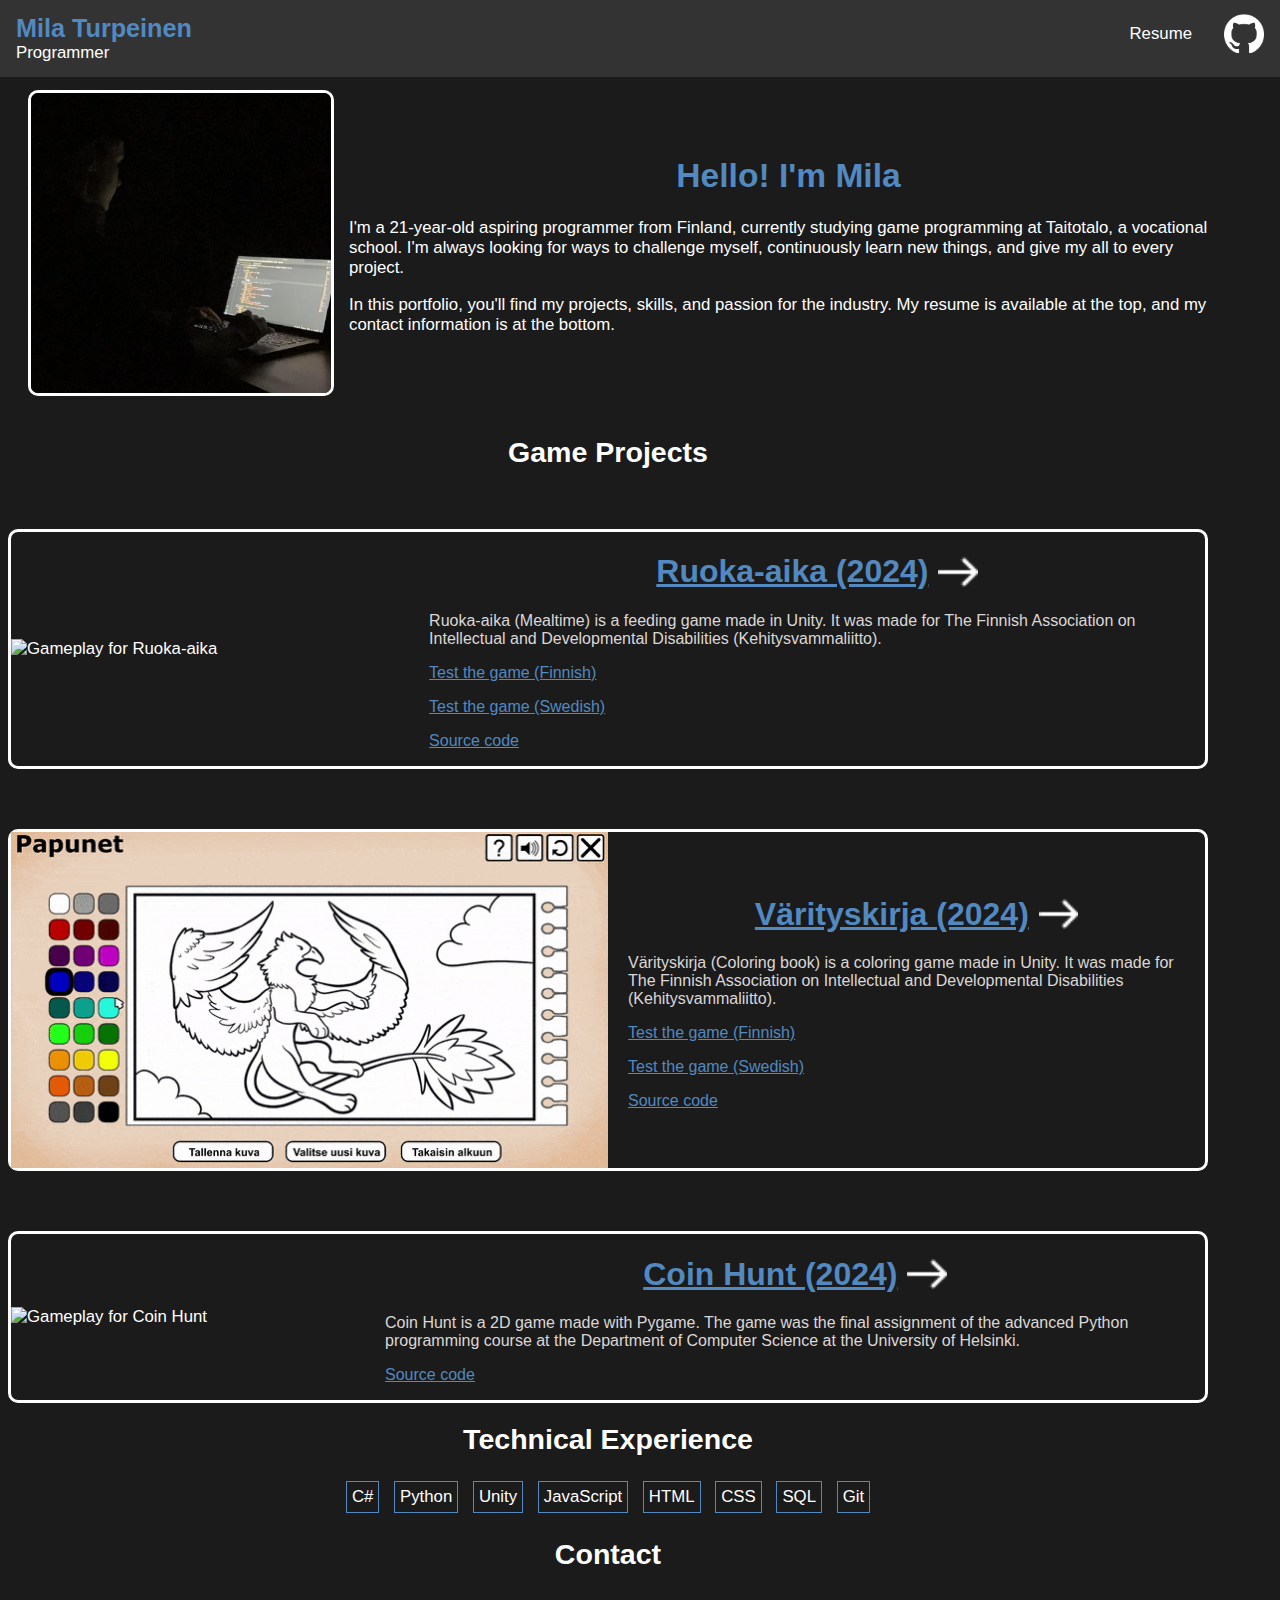
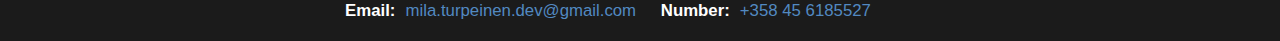
==== commit 10b05316: "Update25" ====
--- a/index.html
+++ b/index.html
@@ -89,12 +89,12 @@
     <div class="section">
         <div id="coin-hunt">
             <div class="image-box">
-                <a href="Index_Files/Coin-Hunt.html" class="game-item image"></a>
+                <a href="Portfolio/Coin-Hunt.html" class="game-item image"></a>
             </div>
             <div class="video-container bordered-img">
                 <img alt="Gameplay for Coin Hunt" width="50%" height="30%" src="Images/Coin-Hunt_GIF.gif">
                 <div class="text-container">
-                    <a href="Portfolio/Coin-Hunt.html" class="game-item">
+                    <a href="Portfolio/CoinHunt.html" class="game-item">
                         <h1>Coin Hunt (2024) <img src="Images/RightArrow.png" alt="Back" class="arrow"></h1>
                     </a>
                     <p>Coin Hunt is a 2D game made with Pygame. The game was the final assignment of the advanced Python
--- a/style.css
+++ b/style.css
@@ -5,7 +5,7 @@
     margin: 0;
     font-family: 'Candara', Arial, sans-serif;
     color: white;
-    width: 100%;
+    width: 95%;
     height: 100%;
     font-size: 1.05em;
 
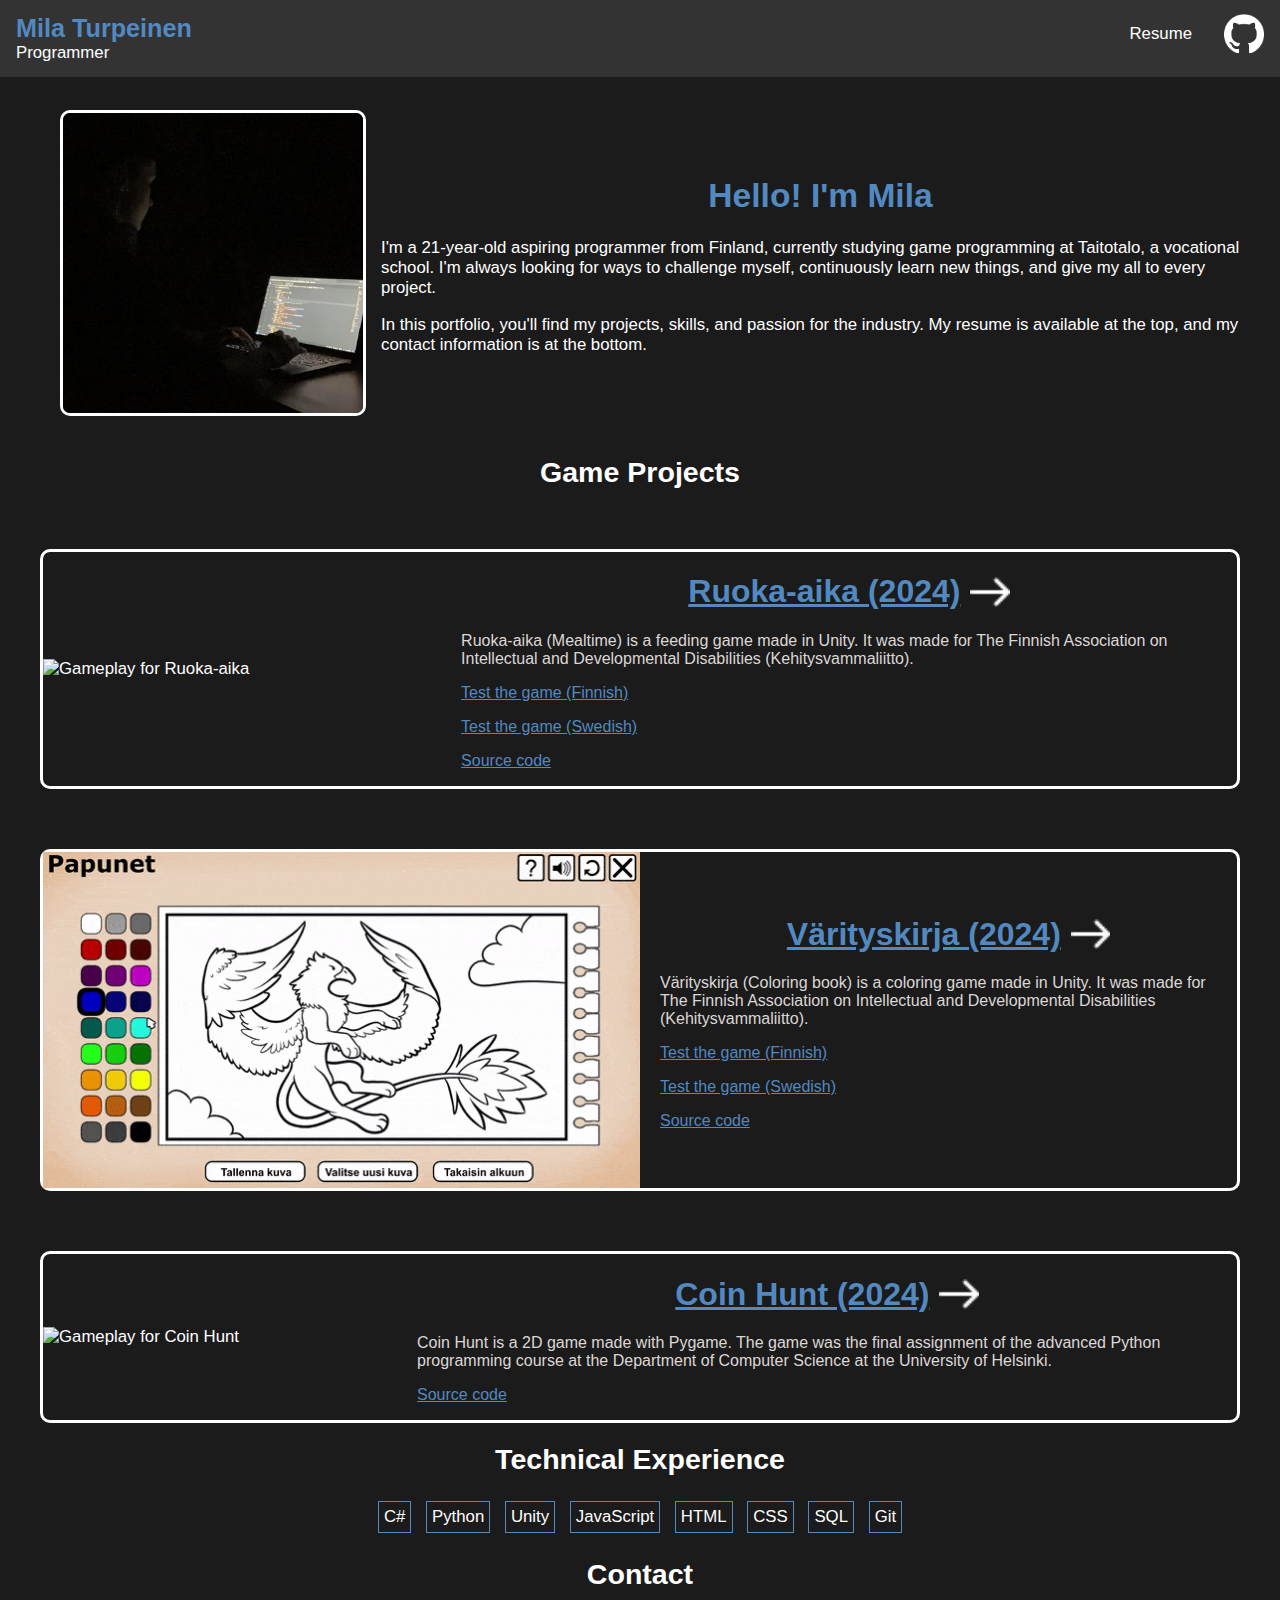
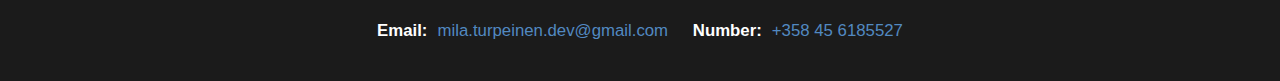
==== commit 634a5ac6: "Update26" ====
--- a/index.html
+++ b/index.html
@@ -23,116 +23,123 @@
         </li>
     </ul>
 
-    <div class="section">
-        <div class="canvas-container" style="margin-left:auto;margin-right:auto;">
-            <img src="Images/Mila_Turpeinen_Picture.jpg" class="responsive-img bordered-img"
-                alt="Mila Turpeinen Picture">
-            <div class="intro-text">
-                <h1 class="game-name">Hello! I'm Mila</h1>
-                <p>I'm a 21-year-old aspiring programmer from Finland, currently studying game programming at Taitotalo,
-                    a vocational school. I'm always looking for ways to challenge myself, continuously learn new things,
-                    and give my all to every project.
-                </p>
-                <p>In this portfolio, you'll find my projects, skills, and passion for the industry. My resume is
-                    available at the top, and my contact information is at the bottom.</p>
+    <div class="container">
+        <div class="section">
+            <div class="canvas-container" style="margin-left:auto;margin-right:auto;">
+                <img src="Images/Mila_Turpeinen_Picture.jpg" class="responsive-img bordered-img"
+                    alt="Mila Turpeinen Picture">
+                <div class="intro-text">
+                    <h1 class="game-name">Hello! I'm Mila</h1>
+                    <p>I'm a 21-year-old aspiring programmer from Finland, currently studying game programming at
+                        Taitotalo,
+                        a vocational school. I'm always looking for ways to challenge myself, continuously learn new
+                        things,
+                        and give my all to every project.
+                    </p>
+                    <p>In this portfolio, you'll find my projects, skills, and passion for the industry. My resume is
+                        available at the top, and my contact information is at the bottom.</p>
+                </div>
+            </div>
+        </div>
+
+        <div class="section">
+            <h2 class="section-title">Game Projects</h2>
+            <div id="ruoka-aika">
+                <div class="image-box">
+                    <a href="Index_Files/Ruoka-aika.html" class="game-item image"></a>
+                </div>
+                <div class="video-container bordered-img">
+                    <img alt="Gameplay for Ruoka-aika" width="50%" height="30%" src="Images/Ruoka-aika_GIF.gif">
+                    <div class="text-container">
+                        <a href="Portfolio/Ruoka-aika.html" class="game-item">
+                            <h1>Ruoka-aika (2024) <img src="Images/RightArrow.png" alt="Back" class="arrow"></h1>
+                        </a>
+                        <p>Ruoka-aika (Mealtime) is a feeding game made in Unity. It was made for The Finnish
+                            Association on
+                            Intellectual and Developmental Disabilities (Kehitysvammaliitto).</p>
+                        <p><a href="https://papunet.net/_pelit/ruoka-aika/" target="_blank">Test the game (Finnish)</a>
+                        </p>
+                        <p><a href="https://papunet.net/_spel/matdags/" target="_blank">Test the game (Swedish)</a></p>
+                        <p><a href="https://github.com/skillzz123jj/Ruoka-aika" target="_blank">Source code</a></p>
+                    </div>
+                </div>
+            </div>
+        </div>
+
+
+        <div class="section">
+            <div id="varityskirja">
+                <div class="image-box">
+                    <a href="Index_Files/Varityskirja.html" class="game-item image"></a>
+                </div>
+                <div class="video-container bordered-img">
+                    <img alt="Gameplay for Värityskirja" width="50%" height="30%" src="Images/Värityskirja_GIF.gif">
+                    <div class="text-container">
+                        <a href="Portfolio/Varityskirja.html" class="game-item">
+                            <h1>Värityskirja (2024) <img src="Images/RightArrow.png" alt="Back" class="arrow"></h1>
+                        </a>
+                        <p>Värityskirja (Coloring book) is a coloring game made in Unity. It was made for The Finnish
+                            Association on
+                            Intellectual and Developmental Disabilities (Kehitysvammaliitto).</p>
+                        <p><a href="https://papunet.net/_pelit/varityskirja/" target="_blank">Test the game
+                                (Finnish)</a>
+                        </p>
+                        <p><a href="https://papunet.net/_spel/malarbok/" target="_blank">Test the game (Swedish)</a></p>
+                        <p><a href="https://github.com/skillzz123jj/Varitystehtava" target="_blank">Source code</a></p>
+                    </div>
+                </div>
+            </div>
+        </div>
+
+
+        <div class="section">
+            <div id="coin-hunt">
+                <div class="image-box">
+                    <a href="Portfolio/Coin-Hunt.html" class="game-item image"></a>
+                </div>
+                <div class="video-container bordered-img">
+                    <img alt="Gameplay for Coin Hunt" width="50%" height="30%" src="Images/Coin-Hunt_GIF.gif">
+                    <div class="text-container">
+                        <a href="Portfolio/CoinHunt.html" class="game-item">
+                            <h1>Coin Hunt (2024) <img src="Images/RightArrow.png" alt="Back" class="arrow"></h1>
+                        </a>
+                        <p>Coin Hunt is a 2D game made with Pygame. The game was the final assignment of the advanced
+                            Python
+                            programming course at the Department of Computer Science at the University of Helsinki.</p>
+                        <p><a href="https://github.com/skillzz123jj/Coin-Hunt" target="_blank">Source code</a></p>
+                    </div>
+                </div>
+            </div>
+        </div>
+
+
+        <div id="Technical-skills" class="section">
+            <h2 class="section-title">Technical Experience</h2>
+            <div class="skill-container">
+                <p>C# </p>
+                <p>Python</p>
+                <p>Unity</p>
+                <p>JavaScript</p>
+                <p>HTML</p>
+                <p>CSS</p>
+                <p>SQL</p>
+                <p>Git</p>
+            </div>
+        </div>
+
+        <div id="contact-info" class="section">
+            <h2 class="section-title">Contact</h2>
+            <div class="contact-container">
+                <span>Email: </span>
+                <a href="mailto:mila.turpeinen.dev@gmail.com">mila.turpeinen.dev@gmail.com</a>
+            </div>
+            <div class="contact-container">
+                <span>Number: </span>
+                <a href="tel:+358456185527">+358 45 6185527</a>
+
             </div>
         </div>
     </div>
-
-    <div class="section">
-        <h2 class="section-title">Game Projects</h2>
-        <div id="ruoka-aika">
-            <div class="image-box">
-                <a href="Index_Files/Ruoka-aika.html" class="game-item image"></a>
-            </div>
-            <div class="video-container bordered-img">
-                <img alt="Gameplay for Ruoka-aika" width="50%" height="30%" src="Images/Ruoka-aika_GIF.gif">
-                <div class="text-container">
-                    <a href="Portfolio/Ruoka-aika.html" class="game-item">
-                        <h1>Ruoka-aika (2024) <img src="Images/RightArrow.png" alt="Back" class="arrow"></h1>
-                    </a>
-                    <p>Ruoka-aika (Mealtime) is a feeding game made in Unity. It was made for The Finnish Association on
-                        Intellectual and Developmental Disabilities (Kehitysvammaliitto).</p>
-                    <p><a href="https://papunet.net/_pelit/ruoka-aika/" target="_blank">Test the game (Finnish)</a></p>
-                    <p><a href="https://papunet.net/_spel/matdags/" target="_blank">Test the game (Swedish)</a></p>
-                    <p><a href="https://github.com/skillzz123jj/Ruoka-aika" target="_blank">Source code</a></p>
-                </div>
-            </div>
-        </div>
-    </div>
-
-
-    <div class="section">
-        <div id="varityskirja">
-            <div class="image-box">
-                <a href="Index_Files/Varityskirja.html" class="game-item image"></a>
-            </div>
-            <div class="video-container bordered-img">
-                <img alt="Gameplay for Värityskirja" width="50%" height="30%" src="Images/Värityskirja_GIF.gif">
-                <div class="text-container">
-                    <a href="Portfolio/Varityskirja.html" class="game-item">
-                        <h1>Värityskirja (2024) <img src="Images/RightArrow.png" alt="Back" class="arrow"></h1>
-                    </a>
-                    <p>Värityskirja (Coloring book) is a coloring game made in Unity. It was made for The Finnish
-                        Association on
-                        Intellectual and Developmental Disabilities (Kehitysvammaliitto).</p>
-                    <p><a href="https://papunet.net/_pelit/varityskirja/" target="_blank">Test the game (Finnish)</a>
-                    </p>
-                    <p><a href="https://papunet.net/_spel/malarbok/" target="_blank">Test the game (Swedish)</a></p>
-                    <p><a href="https://github.com/skillzz123jj/Varitystehtava" target="_blank">Source code</a></p>
-                </div>
-            </div>
-        </div>
-    </div>
-
-
-    <div class="section">
-        <div id="coin-hunt">
-            <div class="image-box">
-                <a href="Portfolio/Coin-Hunt.html" class="game-item image"></a>
-            </div>
-            <div class="video-container bordered-img">
-                <img alt="Gameplay for Coin Hunt" width="50%" height="30%" src="Images/Coin-Hunt_GIF.gif">
-                <div class="text-container">
-                    <a href="Portfolio/CoinHunt.html" class="game-item">
-                        <h1>Coin Hunt (2024) <img src="Images/RightArrow.png" alt="Back" class="arrow"></h1>
-                    </a>
-                    <p>Coin Hunt is a 2D game made with Pygame. The game was the final assignment of the advanced Python
-                        programming course at the Department of Computer Science at the University of Helsinki.</p>
-                    <p><a href="https://github.com/skillzz123jj/Coin-Hunt" target="_blank">Source code</a></p>
-                </div>
-            </div>
-        </div>
-    </div>
-
-
-    <div id="Technical-skills" class="section">
-        <h2 class="section-title">Technical Experience</h2>
-        <div class="skill-container">
-            <p>C# </p>
-            <p>Python</p>
-            <p>Unity</p>
-            <p>JavaScript</p>
-            <p>HTML</p>
-            <p>CSS</p>
-            <p>SQL</p>
-            <p>Git</p>
-        </div>
-    </div>
-
-    <div id="contact-info" class="section">
-        <h2 class="section-title">Contact</h2>
-        <div class="contact-container">
-            <span>Email: </span>
-            <a href="mailto:mila.turpeinen.dev@gmail.com">mila.turpeinen.dev@gmail.com</a>
-        </div>
-        <div class="contact-container">
-            <span>Number: </span>
-            <a href="tel:+358456185527">+358 45 6185527</a>
-
-        </div>
-    </div>
-
 </body>
 
 </html>--- a/style.css
+++ b/style.css
@@ -5,11 +5,9 @@
     margin: 0;
     font-family: 'Candara', Arial, sans-serif;
     color: white;
-    width: 95%;
+    width: 100%;
     height: 100%;
     font-size: 1.05em;
-
-
 }
 
 ul {
@@ -114,6 +112,13 @@
     margin: 0 auto;
 }
 
+.container {
+    max-width: 1200px;
+    padding: 20px;
+    margin: 0 auto;
+    text-align: left;
+}
+
 .canvas-container {
     position: relative;
     width: 100%;
@@ -216,6 +221,7 @@
 
     .responsive-img {
         max-width: 200px;
+        width: 200px;
     }
 
     .canvas-container,
@@ -252,7 +258,7 @@
     }
 
     body {
-        padding-top: 20%;
+        padding-top: 10%;
     }
 }
 
